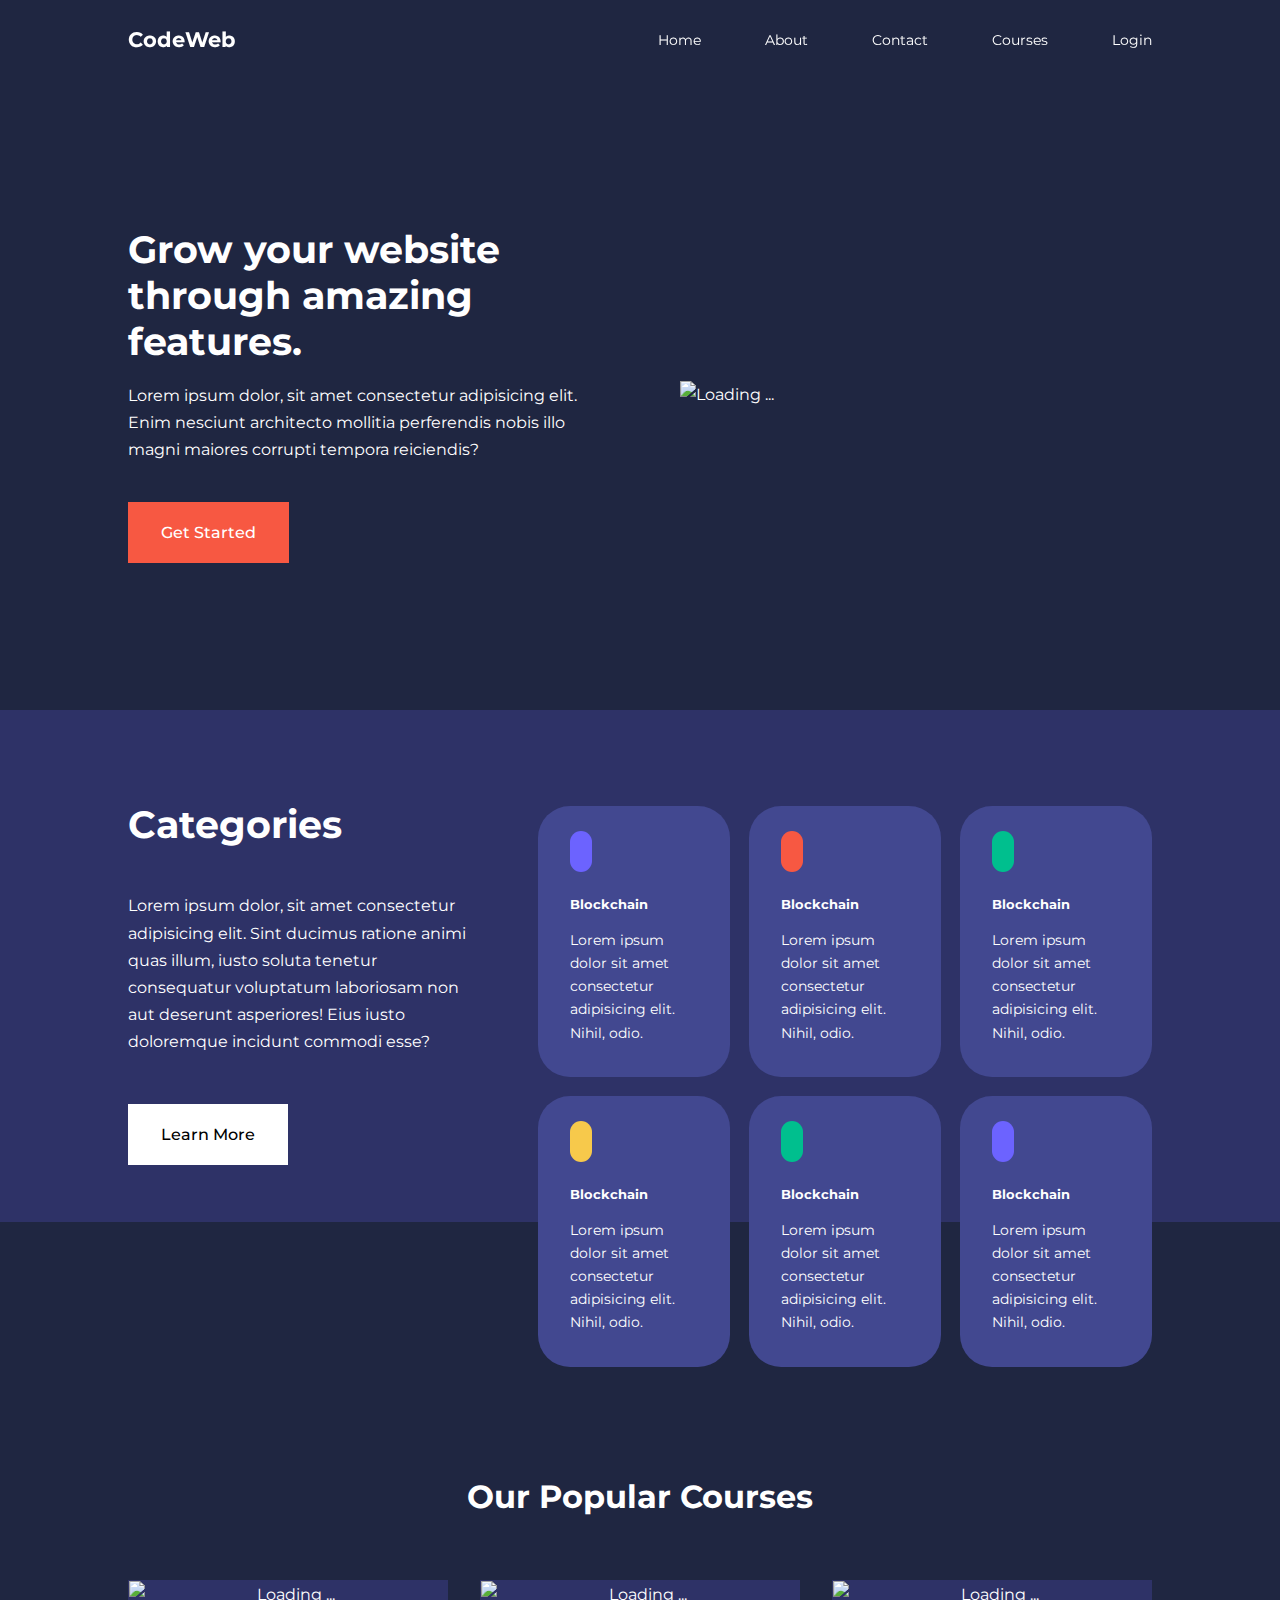
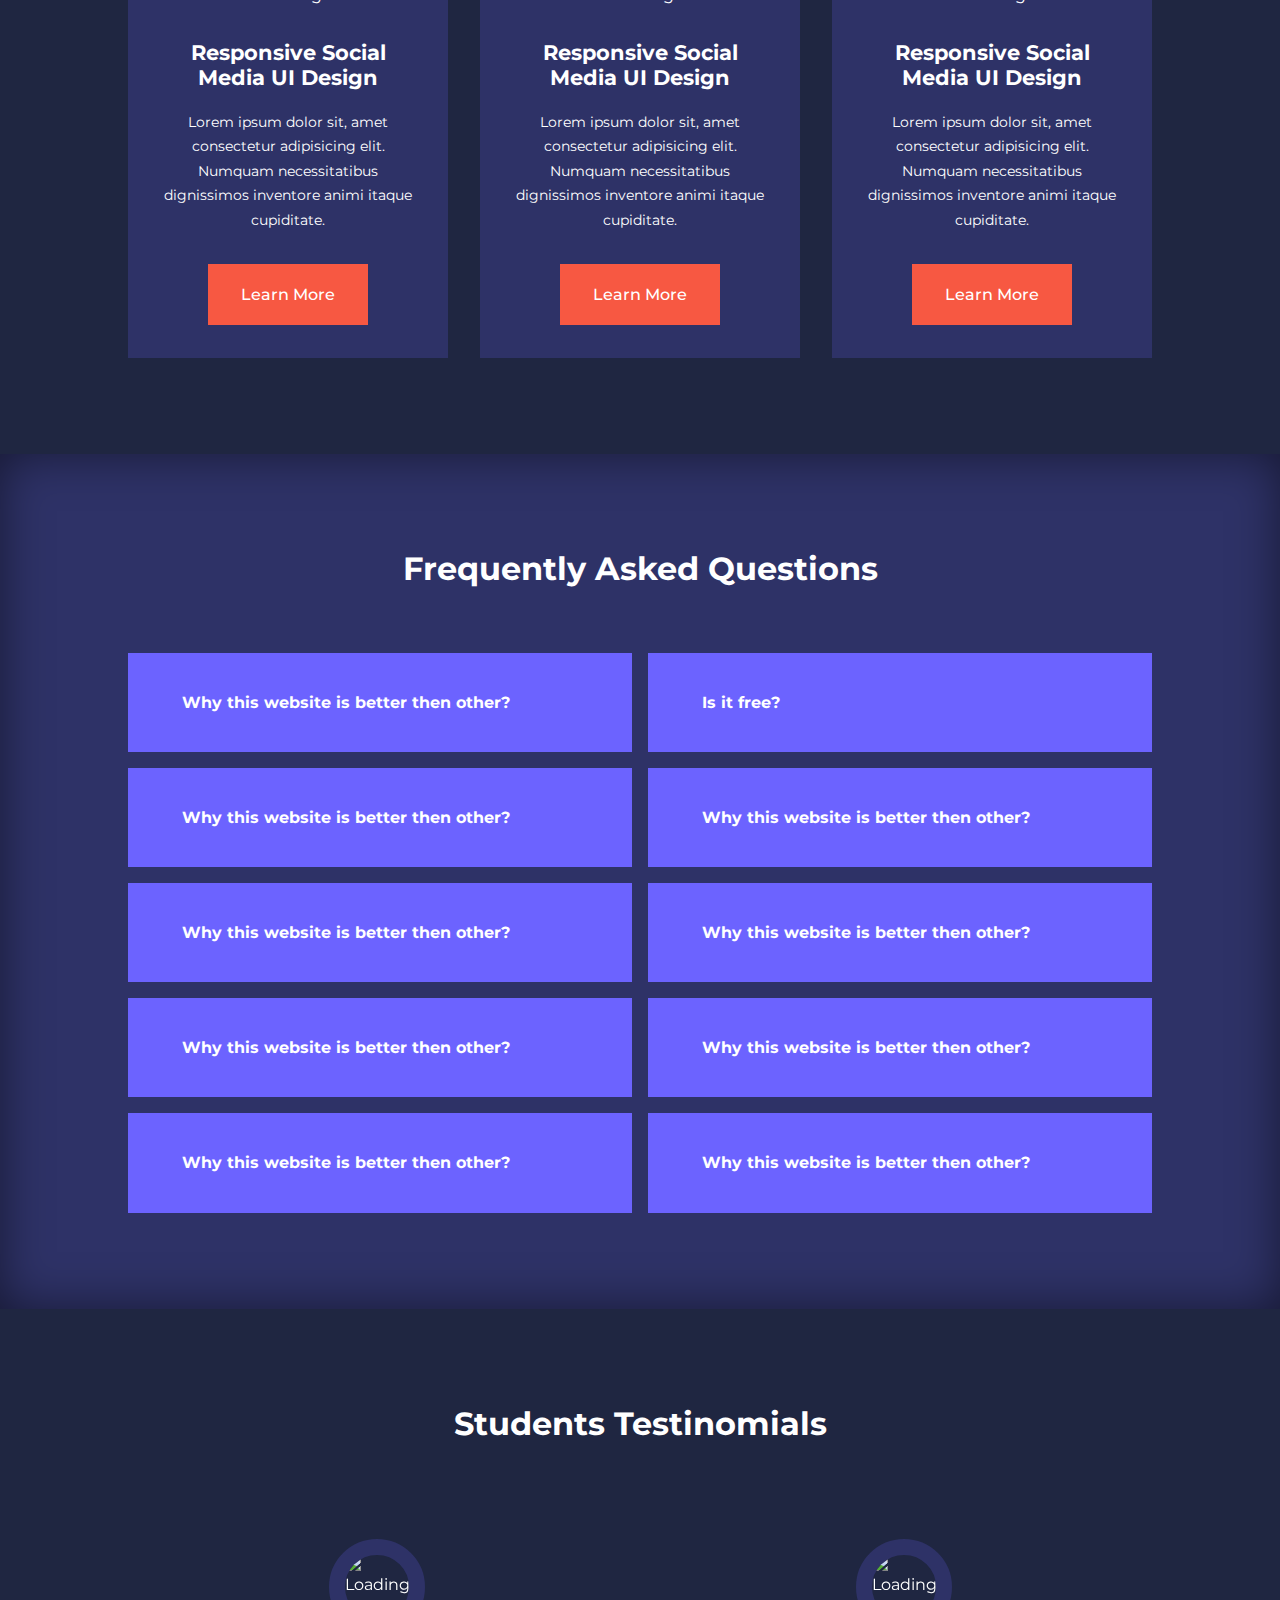
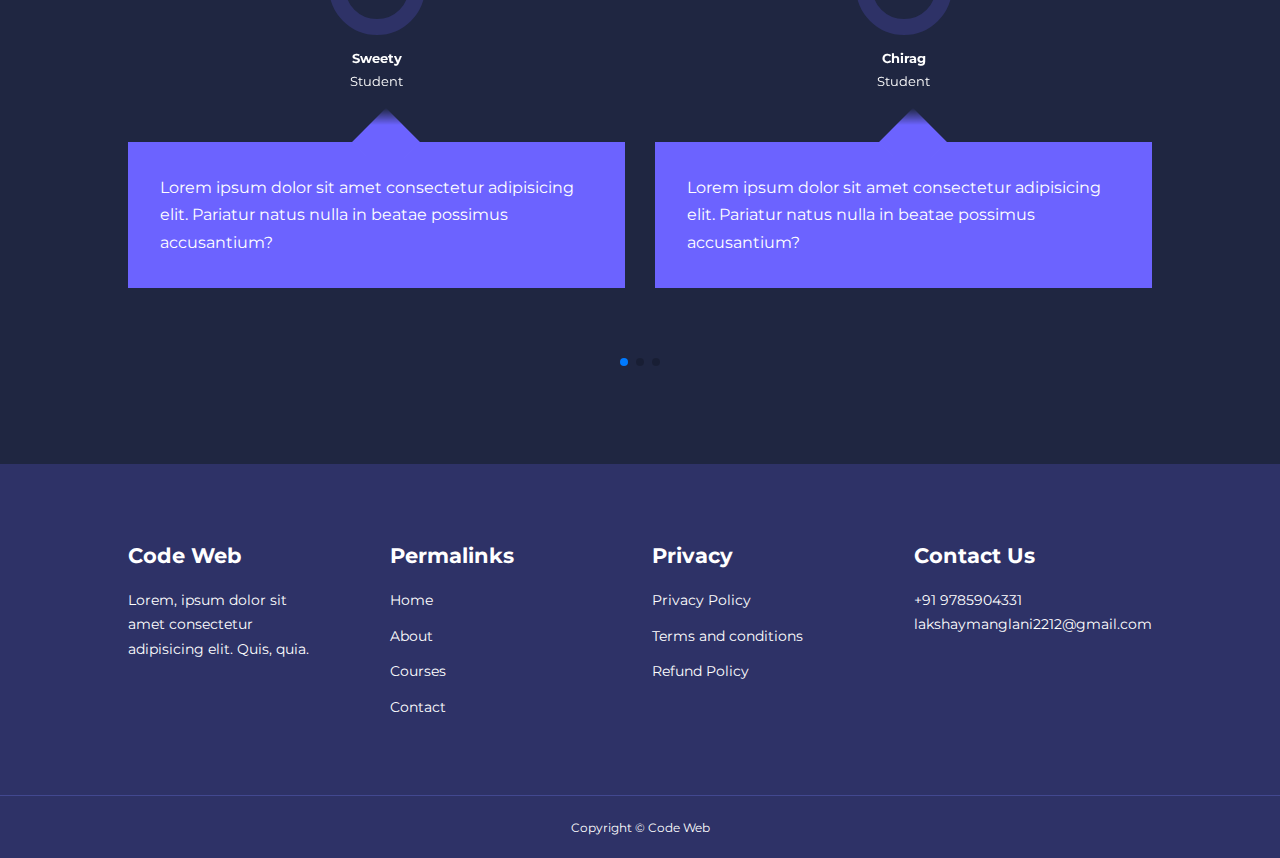
==== index.html @ 4f3c1b8e "Completed Home Page and Updated About Page" ====
<!DOCTYPE html>
<html lang="en">
  <head>
    <meta charset="UTF-8" />
    <meta http-equiv="X-UA-Compatible" content="IE=edge" />
    <meta name="viewport" content="width=device-width, initial-scale=1.0" />

    <!-- Using Google Font -> Roboto -->
    <link rel="preconnect" href="https://fonts.googleapis.com" />
    <link rel="preconnect" href="https://fonts.gstatic.com" crossorigin />
    <link
      href="https://fonts.googleapis.com/css2?family=Montserrat:wght@300;400;500;600;700;800;900&family=Roboto+Slab&display=swap"
      rel="stylesheet"
    />

    <title>
      Code Web : The ultimate way to improve your website through source code.
    </title>

    <link rel="stylesheet" href="style.css" />

    <!-- IconScout CDN -> For using icon as a font -->
    <link
      rel="stylesheet"
      href="https://unicons.iconscout.com/release/v4.0.0/css/line.css"
    />

    <!-- SWIPER JS -->
    <link
      rel="stylesheet"
      href="https://cdn.jsdelivr.net/npm/swiper@8/swiper-bundle.min.css"
    />
  </head>

  <body>
    <nav>
      <div class="container nav_container">
        <!-- Pages -->
        <a href="index.html"><h4>CodeWeb</h4></a>
        <ul class="nav_menu">
          <li><a href="index.html">Home</a></li>
          <li><a href="/html/about.html">About</a></li>
          <li><a href="/html/contact.html">Contact</a></li>
          <li><a href="/html/contact.html">Courses</a></li>
          <li><a href="/html/login.html">Login</a></li>
        </ul>

        <!-- Button -->
        <button id="open-menu-btn"><i class="uil uil-bars"></i></button>
        <button id="close-menu-btn"><i class="uil uil-multiply"></i></button>
      </div>
    </nav>

    <!-- Header -->

    <header>
      <div class="container header_container">
        <!-- Left Container -->
        <div class="header_left">
          <h1>Grow your website through amazing features.</h1>
          <p>
            Lorem ipsum dolor, sit amet consectetur adipisicing elit. Enim
            nesciunt architecto mollitia perferendis nobis illo magni maiores
            corrupti tempora reiciendis?
          </p>
          <a href="/html/courses.html" class="btn btn-primary">Get Started</a>
        </div>

        <!-- Right Container -->
        <div class="header_right">
          <div class="header_right-image">
            <img
              src="/media/images/Index_Page/header_image.png"
              alt="Loading ..."
            />
          </div>
        </div>
      </div>
    </header>

    <!-- End of Header -->

    <section class="categories">
      <div class="container categories_container">
        <div class="categories_left">
          <h1>Categories</h1>
          <p>
            Lorem ipsum dolor, sit amet consectetur adipisicing elit. Sint
            ducimus ratione animi quas illum, iusto soluta tenetur consequatur
            voluptatum laboriosam non aut deserunt asperiores! Eius iusto
            doloremque incidunt commodi esse?
          </p>
          <a href="#" class="btn">Learn More</a>
        </div>

        <div class="categories_right">
          <article class="category">
            <span class="category_icon"
              ><i class="uil uil-bitcoin-circle"></i
            ></span>
            <h5>Blockchain</h5>
            <p>
              Lorem ipsum dolor sit amet consectetur adipisicing elit. Nihil,
              odio.
            </p>
          </article>

          <article class="category">
            <span class="category_icon"
              ><i class="uil uil-bitcoin-circle"></i
            ></span>
            <h5>Blockchain</h5>
            <p>
              Lorem ipsum dolor sit amet consectetur adipisicing elit. Nihil,
              odio.
            </p>
          </article>

          <article class="category">
            <span class="category_icon"
              ><i class="uil uil-bitcoin-circle"></i
            ></span>
            <h5>Blockchain</h5>
            <p>
              Lorem ipsum dolor sit amet consectetur adipisicing elit. Nihil,
              odio.
            </p>
          </article>

          <article class="category">
            <span class="category_icon"
              ><i class="uil uil-bitcoin-circle"></i
            ></span>
            <h5>Blockchain</h5>
            <p>
              Lorem ipsum dolor sit amet consectetur adipisicing elit. Nihil,
              odio.
            </p>
          </article>

          <article class="category">
            <span class="category_icon"
              ><i class="uil uil-bitcoin-circle"></i
            ></span>
            <h5>Blockchain</h5>
            <p>
              Lorem ipsum dolor sit amet consectetur adipisicing elit. Nihil,
              odio.
            </p>
          </article>

          <article class="category">
            <span class="category_icon"
              ><i class="uil uil-bitcoin-circle"></i
            ></span>
            <h5>Blockchain</h5>
            <p>
              Lorem ipsum dolor sit amet consectetur adipisicing elit. Nihil,
              odio.
            </p>
          </article>
        </div>
      </div>
    </section>
    <!-- ============== END OF CATEGORIES ================= -->

    <section class="courses">
      <h2>Our Popular Courses</h2>
      <div class="container courses_container">
        <article class="course">
          <div class="course_image">
            <img
              src="/media/images/Index_Page/courses-1.jpg"
              alt="Loading ..."
            />
          </div>
          <div class="course_info">
            <h4>Responsive Social Media UI Design</h4>
            <p>
              Lorem ipsum dolor sit, amet consectetur adipisicing elit. Numquam
              necessitatibus dignissimos inventore animi itaque cupiditate.
            </p>
            <a href="courses.html" class="btn btn-primary">Learn More</a>
          </div>
        </article>

        <article class="course">
          <div class="course_image">
            <img
              src="/media/images/Index_Page/courses-1.jpg"
              alt="Loading ..."
            />
          </div>
          <div class="course_info">
            <h4>Responsive Social Media UI Design</h4>
            <p>
              Lorem ipsum dolor sit, amet consectetur adipisicing elit. Numquam
              necessitatibus dignissimos inventore animi itaque cupiditate.
            </p>
            <a href="courses.html" class="btn btn-primary">Learn More</a>
          </div>
        </article>

        <article class="course">
          <div class="course_image">
            <img
              src="/media/images/Index_Page/courses-1.jpg"
              alt="Loading ..."
            />
          </div>
          <div class="course_info">
            <h4>Responsive Social Media UI Design</h4>
            <p>
              Lorem ipsum dolor sit, amet consectetur adipisicing elit. Numquam
              necessitatibus dignissimos inventore animi itaque cupiditate.
            </p>
            <a href="courses.html" class="btn btn-primary">Learn More</a>
          </div>
        </article>
      </div>
    </section>

    <!-- ============== END OF COURSES ================= -->

    <section class="faqs">
      <h2>Frequently Asked Questions</h2>
      <div class="container faqs_container">
        <article class="faq">
          <div class="faq_icon">
            <i class="uil uil-plus"></i>
          </div>
          <div class="question_answer">
            <h4>Why this website is better then other?</h4>
            <p>
              Lorem ipsum dolor sit, amet consectetur adipisicing elit.
              Reiciendis porro vel maiores incidunt, expedita esse ullam fugiat
              reprehenderit voluptatum? Qui?
            </p>
          </div>
        </article>

        <article class="faq">
          <div class="faq_icon">
            <i class="uil uil-plus"></i>
          </div>
          <div class="question_answer">
            <h4>Is it free?</h4>
            <p>
              Lorem ipsum dolor sit, amet consectetur adipisicing elit.
              Reiciendis porro vel maiores incidunt, expedita esse ullam fugiat
              reprehenderit voluptatum? Qui?
            </p>
          </div>
        </article>

        <article class="faq">
          <div class="faq_icon">
            <i class="uil uil-plus"></i>
          </div>
          <div class="question_answer">
            <h4>Why this website is better then other?</h4>
            <p>
              Lorem ipsum dolor sit, amet consectetur adipisicing elit.
              Reiciendis porro vel maiores incidunt, expedita esse ullam fugiat
              reprehenderit voluptatum? Qui?
            </p>
          </div>
        </article>

        <article class="faq">
          <div class="faq_icon">
            <i class="uil uil-plus"></i>
          </div>
          <div class="question_answer">
            <h4>Why this website is better then other?</h4>
            <p>
              Lorem ipsum dolor sit, amet consectetur adipisicing elit.
              Reiciendis porro vel maiores incidunt, expedita esse ullam fugiat
              reprehenderit voluptatum? Qui?
            </p>
          </div>
        </article>

        <article class="faq">
          <div class="faq_icon">
            <i class="uil uil-plus"></i>
          </div>
          <div class="question_answer">
            <h4>Why this website is better then other?</h4>
            <p>
              Lorem ipsum dolor sit, amet consectetur adipisicing elit.
              Reiciendis porro vel maiores incidunt, expedita esse ullam fugiat
              reprehenderit voluptatum? Qui?
            </p>
          </div>
        </article>

        <article class="faq">
          <div class="faq_icon">
            <i class="uil uil-plus"></i>
          </div>
          <div class="question_answer">
            <h4>Why this website is better then other?</h4>
            <p>
              Lorem ipsum dolor sit, amet consectetur adipisicing elit.
              Reiciendis porro vel maiores incidunt, expedita esse ullam fugiat
              reprehenderit voluptatum? Qui?
            </p>
          </div>
        </article>

        <article class="faq">
          <div class="faq_icon">
            <i class="uil uil-plus"></i>
          </div>
          <div class="question_answer">
            <h4>Why this website is better then other?</h4>
            <p>
              Lorem ipsum dolor sit, amet consectetur adipisicing elit.
              Reiciendis porro vel maiores incidunt, expedita esse ullam fugiat
              reprehenderit voluptatum? Qui?
            </p>
          </div>
        </article>

        <article class="faq">
          <div class="faq_icon">
            <i class="uil uil-plus"></i>
          </div>
          <div class="question_answer">
            <h4>Why this website is better then other?</h4>
            <p>
              Lorem ipsum dolor sit, amet consectetur adipisicing elit.
              Reiciendis porro vel maiores incidunt, expedita esse ullam fugiat
              reprehenderit voluptatum? Qui?
            </p>
          </div>
        </article>

        <article class="faq">
          <div class="faq_icon">
            <i class="uil uil-plus"></i>
          </div>
          <div class="question_answer">
            <h4>Why this website is better then other?</h4>
            <p>
              Lorem ipsum dolor sit, amet consectetur adipisicing elit.
              Reiciendis porro vel maiores incidunt, expedita esse ullam fugiat
              reprehenderit voluptatum? Qui?
            </p>
          </div>
        </article>

        <article class="faq">
          <div class="faq_icon">
            <i class="uil uil-plus"></i>
          </div>
          <div class="question_answer">
            <h4>Why this website is better then other?</h4>
            <p>
              Lorem ipsum dolor sit, amet consectetur adipisicing elit.
              Reiciendis porro vel maiores incidunt, expedita esse ullam fugiat
              reprehenderit voluptatum? Qui?
            </p>
          </div>
        </article>
      </div>
    </section>

    <!-- END OF FAQ -->

    <section class="container testimonial_container mySwiper">
      <h2>Students Testinomials</h2>
      <div class="swiper-wrapper">
        <article class="testimonial swiper-slide">
          <div class="avatar">
            <img
              src="/media/images/Index_Page/avatar-001.jpg"
              alt="Loading ..."
            />
          </div>
          <div class="testimonial_info">
            <h5>Sweety</h5>
            <small>Student</small>
          </div>
          <div class="testimonial_body">
            <p>
              Lorem ipsum dolor sit amet consectetur adipisicing elit. Pariatur
              natus nulla in beatae possimus accusantium?
            </p>
          </div>
        </article>

        <article class="testimonial swiper-slide">
          <div class="avatar">
            <img
              src="/media/images/Index_Page/avatar-002.jpg"
              alt="Loading ..."
            />
          </div>
          <div class="testimonial_info">
            <h5>Chirag</h5>
            <small>Student</small>
          </div>
          <div class="testimonial_body">
            <p>
              Lorem ipsum dolor sit amet consectetur adipisicing elit. Pariatur
              natus nulla in beatae possimus accusantium?
            </p>
          </div>
        </article>

        <article class="testimonial swiper-slide">
          <div class="avatar">
            <img
              src="/media/images/Index_Page/avatar-001.jpg"
              alt="Loading ..."
            />
          </div>
          <div class="testimonial_info">
            <h5>Sweety</h5>
            <small>Student</small>
          </div>
          <div class="testimonial_body">
            <p>
              Lorem ipsum dolor sit amet consectetur adipisicing elit. Pariatur
              natus nulla in beatae possimus accusantium?
            </p>
          </div>
        </article>

        <article class="testimonial swiper-slide">
          <div class="avatar">
            <img
              src="/media/images/Index_Page/avatar-002.jpg"
              alt="Loading ..."
            />
          </div>
          <div class="testimonial_info">
            <h5>Chirag</h5>
            <small>Student</small>
          </div>
          <div class="testimonial_body">
            <p>
              Lorem ipsum dolor sit amet consectetur adipisicing elit. Pariatur
              natus nulla in beatae possimus accusantium?
            </p>
          </div>
        </article>
      </div>
      <div class="swiper-pagination"></div>
    </section>

    <!-- ========================== End of Testimonials ========================= -->

    <footer class="footer">
      <div class="container footer_container">
        <div class="footer_1">
          <a href="index.html" class="footer_logo"><h4>Code Web</h4></a>
          <p>
            Lorem, ipsum dolor sit amet consectetur adipisicing elit. Quis,
            quia.
          </p>
        </div>

        <div class="footer_2">
          <h4>Permalinks</h4>
          <ul class="permalinks">
            <li><a href="index.html">Home</a></li>
            <li><a href="/html/about.html">About</a></li>
            <li><a href="/html/courses.html">Courses</a></li>
            <li><a href="/html/contact.html">Contact</a></li>
          </ul>
        </div>

        <div class="footer_3">
          <h4>Privacy</h4>
          <ul class="privacy">
            <li><a href="#">Privacy Policy</a></li>
            <li><a href="#">Terms and conditions </a></li>
            <li><a href="#">Refund Policy</a></li>
          </ul>
        </div>

        <div class="footer_4">
          <h4>Contact Us</h4>
          <div>
            <p>+91 9785904331</p>
            <p>lakshaymanglani2212@gmail.com</p>
          </div>
          <ul class="footer_socials">
            <li>
              <a href="#"><i class="uil uil-facebook-f"></i></a>
            </li>
            <li>
              <a href="#"><i class="uil uil-instagram-alt"></i></a>
            </li>
            <li>
              <a href="#"><i class="uil uil-twitter"></i></a>
            </li>
            <li>
              <a href="#"><i class="uil uil-linkedin-alt"></i></a>
            </li>
          </ul>
        </div>
      </div>

      <div class="footer_copyright">
        <small>Copyright &copy; Code Web</small>
      </div>
    </footer>

    <script src="https://cdn.jsdelivr.net/npm/swiper@8/swiper-bundle.min.js"></script>
    <script src="main.js"></script>

    <!-- Script for Testimonial swipe -->
    <script>
      var swiper = new Swiper(".mySwiper", {
        slidesPerView: 1,
        spaceBetween: 30,
        pagination: {
          el: ".swiper-pagination",
          clickable: true,
        },
        breakpoints: {
          600: {
            slidesPerView: 2,
          },
        },
      });
    </script>
  </body>
</html>
---- style.css ----
* {
  padding: 0;
  margin: 0;
  border: 0;
  outline: 0;
  text-decoration: none;
  list-style: none;
  box-sizing: border-box;
}

:root {
  --color-primary: #6c63ff;
  --color-success: #00bf8e;
  --color-warning: #f7c94b;
  --color-danger: #f75842;
  --color-danger-variant: rgba(247, 88, 66, 0.4);
  --color-white: #fff;
  --color-light: rgba(255, 255, 255, .7);
  --color-black: #000;
  --color-bg: #1f2641;
  --color-bg1: #2e3267;
  --color-bg2: #424890;
  --color-red: red;

  --contanier-width-lg: 80%;
  --container-width-md: 90%;
  --container-width-sm: 94%;

  --transition: all 400ms ease;
}

body {
  font-family: 'Montserrat', sans-serif;
  line-height: 1.7;
  color: var(--color-white);
  background: var(--color-bg);
}

.container {
  width: var(--contanier-width-lg);
  margin: 0 auto;
}

section {
  padding: 6rem 0;
}

section h2 {
  text-align: center;
  margin-bottom: 4rem;
}

h1,
h2,
h3,
h4,
h5 {
  line-height: 1.2;
}

h1 {
  font-size: 2.4rem;
}

h2 {
  font-size: 2rem;
}

h3 {
  font-size: 1.6rem;
}

h4 {
  font-size: 1.3rem;
}

a {
  color: var(--color-white);
}

img {
  width: 100%;
  display: block;
  object-fit: cover;
}

.btn {
  display: inline-block;
  background: var(--color-white);
  color: var(--color-black);
  padding: 1rem 2rem;
  border: 1px solid transparent;
  font-weight: 500;
  transition: var(--transition);
}

.btn:hover {
  background: transparent;
  color: var(--color-white);
  border-color: var(--color-white);
}

.btn-primary {
  background: var(--color-danger);
  color: var(--color-white);
}

/* ================= NavBar ================ */

nav {
  background: transparent;
  width: 100vw;
  height: 5rem;
  position: fixed;
  top: 0;
  z-index: 11;
}

.nav_container {
  height: 100%;
  display: flex;
  justify-content: space-between;
  align-items: center;
}

nav button {
  display: none;
}

.nav_menu {
  display: flex;
  align-items: center;
  gap: 4rem;
}

.nav_menu a {
  font-size: 0.9rem;
  /* Transition Time is 400ms */
  transition: var(--transition);
}

.nav_menu a:hover {
  color: var(--color-bg2);
}

/* ================== NavBar ============= */

header {
  position: relative;
  top: 5rem;
  overflow: hidden;
  height: 70vh;
  margin-bottom: 5rem;
}

/* change navbar styles on scroll using javascript */
.window-scroll {
  background: var(--color-primary);
  box-shadow: 0 1rem 2rem rgba(0, 0, 0, 0.3);
}

.header_container {
  display: grid;
  grid-template-columns: 1fr 1fr;
  align-items: center;
  gap: 5rem;
  height: 100%;
}

.header_left p {
  margin: 1rem 0 2.4rem;
}


/* ====================== Categories ================== */

.categories {
  background: var(--color-bg1);
  height: 32rem;
}

.categories h1 {
  line-height: 1;
  margin-bottom: 3rem;
}

.categories_container {
  display: grid;
  grid-template-columns: 40% 60%;
}

.categories_left {
  margin-right: 4rem;
}

.categories_left p {
  margin: 1rem 0 3rem;
}

.categories_right {
  display: grid;
  grid-template-columns: repeat(3, 1fr);
  gap: 1.2rem;
}

.category {
  background: var(--color-bg2);
  padding: 2rem;
  border-radius: 2rem;
  transition: var(--transition);
}

.category:hover {
  box-shadow: 0 3rem 3rem rgba(0, 0, 0, 0.5);
  z-index: 1;
}

/* Changing Background for every class (.category_icon) child of class (.category) */
.category:nth-child(2) .category_icon {
  background: var(--color-danger);
}

.category:nth-child(3) .category_icon {
  background: var(--color-success);
}

.category:nth-child(4) .category_icon {
  background: var(--color-warning);
}

.category:nth-child(5) .category_icon {
  background: var(--color-success);
}

/* Changing Background Ended */


.category_icon {
  background: var(--color-primary);
  padding: 0.7rem;
  border-radius: 0.9rem;
}

.category h5 {
  margin: 2rem 0 1rem;
}

.category p {
  font-size: 0.85rem;
}

/* ================  POPULAR COURSES ==============*/

.courses {
  margin-top: 10rem;
}

.courses_container {
  display: grid;
  grid-template-columns: repeat(3, 1fr);
  gap: 2rem;
}

.course {
  background: var(--color-bg1);
  text-align: center;
  border: 1px solid transparent;
  transition: var(--transition);
}

.course:hover {
  background: transparent;
  border-color: var(--color-primary);
}

.course_info {
  padding: 2rem;
}

.course_info p {
  margin: 1.2rem 0 2rem;
  font-size: 0.9rem;
}

/* ====================== FAQ ====================   */

.faqs {
  background: var(--color-bg1);
  box-shadow: inset 0 0 3rem rgba(0, 0, 0, 0.5);
}

.faqs_container {
  display: grid;
  grid-template-columns: 1fr 1fr;
  gap: 1rem;
}

.faq {
  padding: 2rem;
  display: flex;
  align-items: center;
  gap: 1.4rem;
  height: fit-content;
  background-color: var(--color-primary);
  cursor: pointer;
}

.faq h4 {
  font-size: 1rem;
  line-height: 2.2;
}

.faq_icon {
  align-self: flex-start;
  font-size: 1.2rem;
}

.faq p {
  margin-top: 0.8rem;
  display: none;
}


/* Use this class (open) if want to open an para by default*/
.faq.open p {
  display: block;
}

/* ================ TESTIMONIALS ============== */

.testimonial_container {
  overflow-x: hidden;
  position: relative;
  margin-bottom: 5rem;
}

.testimonial {
  padding-top: 2rem;
}

.avatar {
  width: 6rem;
  height: 6rem;
  border-radius: 50%;
  overflow: hidden;
  margin: 0 auto 1rem;
  border: 1rem solid var(--color-bg1);
}

.testimonial_info {
  text-align: center;
}

.testimonial_body {
  background: var(--color-primary);
  padding: 2rem;
  margin-top: 3rem;
  position: relative;
}

.testimonial_body::before {
  content: "";
  display: block;
  background: linear-gradient(135deg, transparent, var(--color-primary), var(--color-primary), var(--color-primary), var(--color-primary));
  width: 3rem;
  height: 3rem;
  position: absolute;
  left: 47%;
  top: -1.5rem;
  transform: rotate(45deg);
}


/* =================== Footer ======================== */

footer {
  background: var(--color-bg1);
  padding-top: 5rem;
  font-size: 0.9rem;
}

.footer_container {
  display: grid;
  grid-template-columns: repeat(4, 1fr);
  gap: 5rem;
}

.footer_container>div h4 {
  margin-bottom: 1.2rem;
}

.footer_1 p {
  margin: 0 0 2rem;

}

footer ul li {
  margin-bottom: 0.7rem;
}

footer ul li a:hover {
  text-decoration: underline;
}

.footer_socials {
  display: flex;
  gap: 1rem;
  font-size: 1.2rem;
  margin-top: 2rem;
}

.footer_copyright {
  text-align: center;
  margin-top: 4rem;
  padding: 1.2rem 0;
  border-top: 1px solid var(--color-bg2);
}

/* ================= MEDIA QUERIES (TABLETS) ================= */

@media screen and (max-width: 1024px) {
  .container {
    width: var(--container-width-md);
  }

  h1 {
    font-size: 2.2rem;
  }

  h2 {
    font-size: 1.7rem;
  }

  h3 {
    font-size: 1.4rem;
  }

  h4 {
    font-size: 1.2rem;
  }

  /* ====================== NAVBAR ========================== */

  nav button {
    display: inline-block;
    background: transparent;
    font-size: 1.8rem;
    color: var(--color-white);
    cursor: pointer;
  }

  nav button#close-menu-btn {
    display: none;
  }

  .nav_menu {
    position: fixed;
    top: 5rem;
    right: 5%;
    height: fit-content;
    width: 18rem;
    flex-direction: column;
    gap: 0;
    display: none;
  }

  .nav_menu li {
    width: 100%;
    height: 5.8rem;
    animation: animateNavItems 400ms linear forwards;
    transform-origin: top right;
    opacity: 0;
  }

  .nav_menu li:nth-child(2) {
    animation-delay: 100ms;
  }

  .nav_menu li:nth-child(3) {
    animation-delay: 200ms;
  }

  .nav_menu li:nth-child(4) {
    animation-delay: 300ms;
  }

  .nav_menu li:nth-child(5) {
    animation-delay: 400ms;
  }

  @keyframes animateNavItems {
    0% {
      transform: rotateZ(-90deg) rotateX(90deg) scale(0.1);
    }

    100% {
      transform: rotateZ(0) rotateX(0) scale(1);
      opacity: 1;
    }
  }

  .nav_menu li a {
    background: var(--color-primary);
    box-shadow: -4rem 6rem 10rem rgba(0, 0, 0, 0.6);
    height: 100%;
    display: grid;
    place-items: center;
  }

  .nav_menu li a:hover {
    background: var(--color-bg2);
    color: var(--color-white);
  }

  /* ============ HEADER ============== */
  header {
    height: 52vh;
    margin-bottom: 4rem;
  }

  .header_container {
    gap: 0;
    padding-bottom: 3rem;
  }

  /* =============== CATEGORIES =============== */
  .categories {
    height: auto;
  }

  .categories_container {
    grid-template-columns: 1fr;
    gap: 3rem;
  }

  .categories_left {
    margin-right: 0;
  }

  /* ==================== POPULAR COURSES =================== */
  .courses {
    margin-top: 0;
  }

  .courses_container {
    grid-template-columns: 1fr 1fr;
  }

  /* ========================== FAQ ======================== */
  .faqs_container {
    grid-template-columns: 1fr;
  }

  .faq {
    padding: 1.5rem;
  }

  /* ================ FOOTER ========================= */

  .footer_container {
    grid-template-columns: 1fr 1fr;
  }

}



/* ======================= MEDIA QUERIES (PHONES) ===================== */

@media screen and (max-width:600px) {
  .container {
    width: var(--container-width-sm);
  }

  /* ======================= NAVBAR ================= */

  .nav_menu {
    right: 3%;
  }

  /* =================== HEADER ================ */

  header {
    height: 100vh;
  }

  .header_container {
    grid-template-columns: 1fr;
    text-align: center;
    margin-top: 0;
  }

  .header_left p {
    margin-bottom: 1.3rem;
  }

  /* =============== CATEGORIES =============== */
  .categories_right {
    grid-template-columns: 1fr 1fr;
    gap: 0.7rem;
  }

  .category {
    padding: 1rem;
    border-radius: 1rem;
  }

  .category_icon {
    margin-top: 4px;
    display: inline-block;
  }

  /* ==================== POPULAR COURSES ============= */
  .courses_container {
    grid-template-columns: 1fr;
  }

  /* =============== TESTIMONIAL ================== */
  .testimonial_body {
    padding: 1.2rem;
  }

  /* ==================== FOOTER ================= */
  .footer_container {
    grid-template-columns: 1fr;
    text-align: center;
    gap: 2rem;
  }

  .footer_1 p {
    margin: 1rem auto;
  }

  .footer_socials {
    justify-content: center;
  }
}
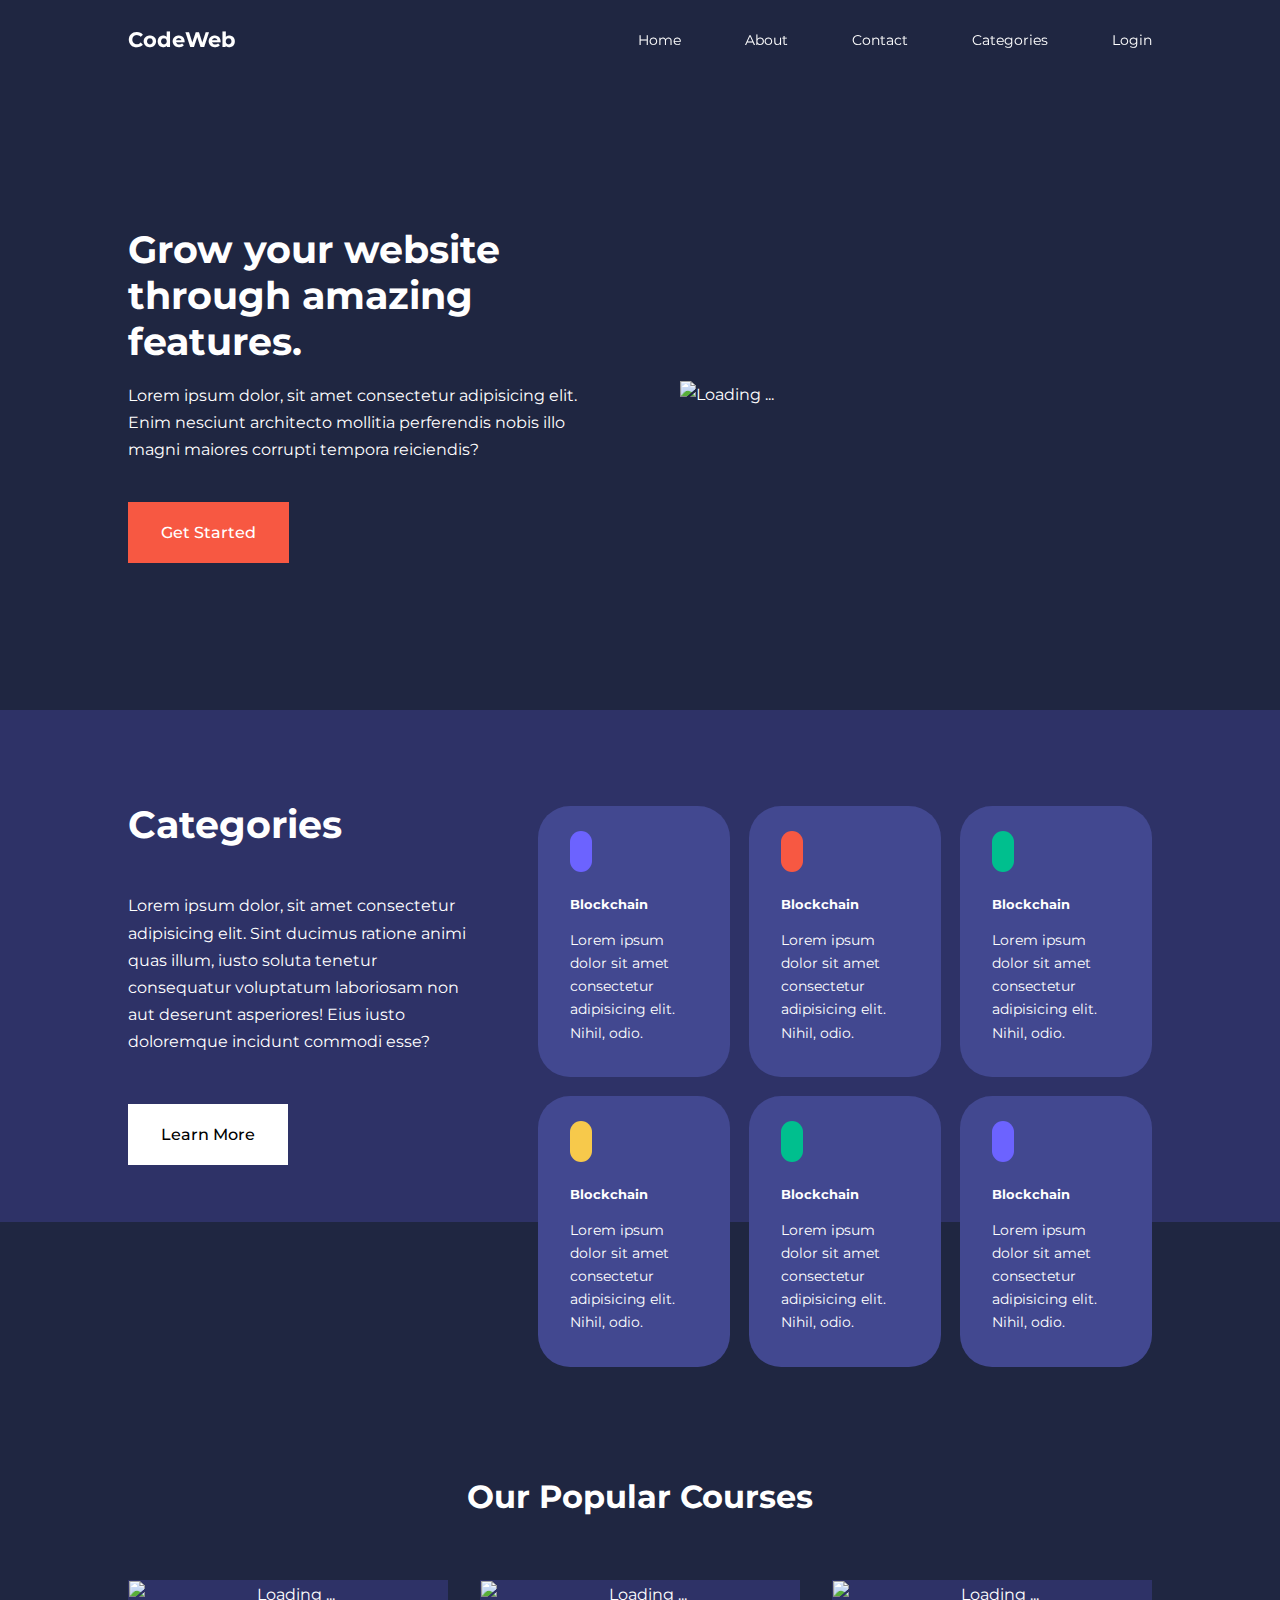
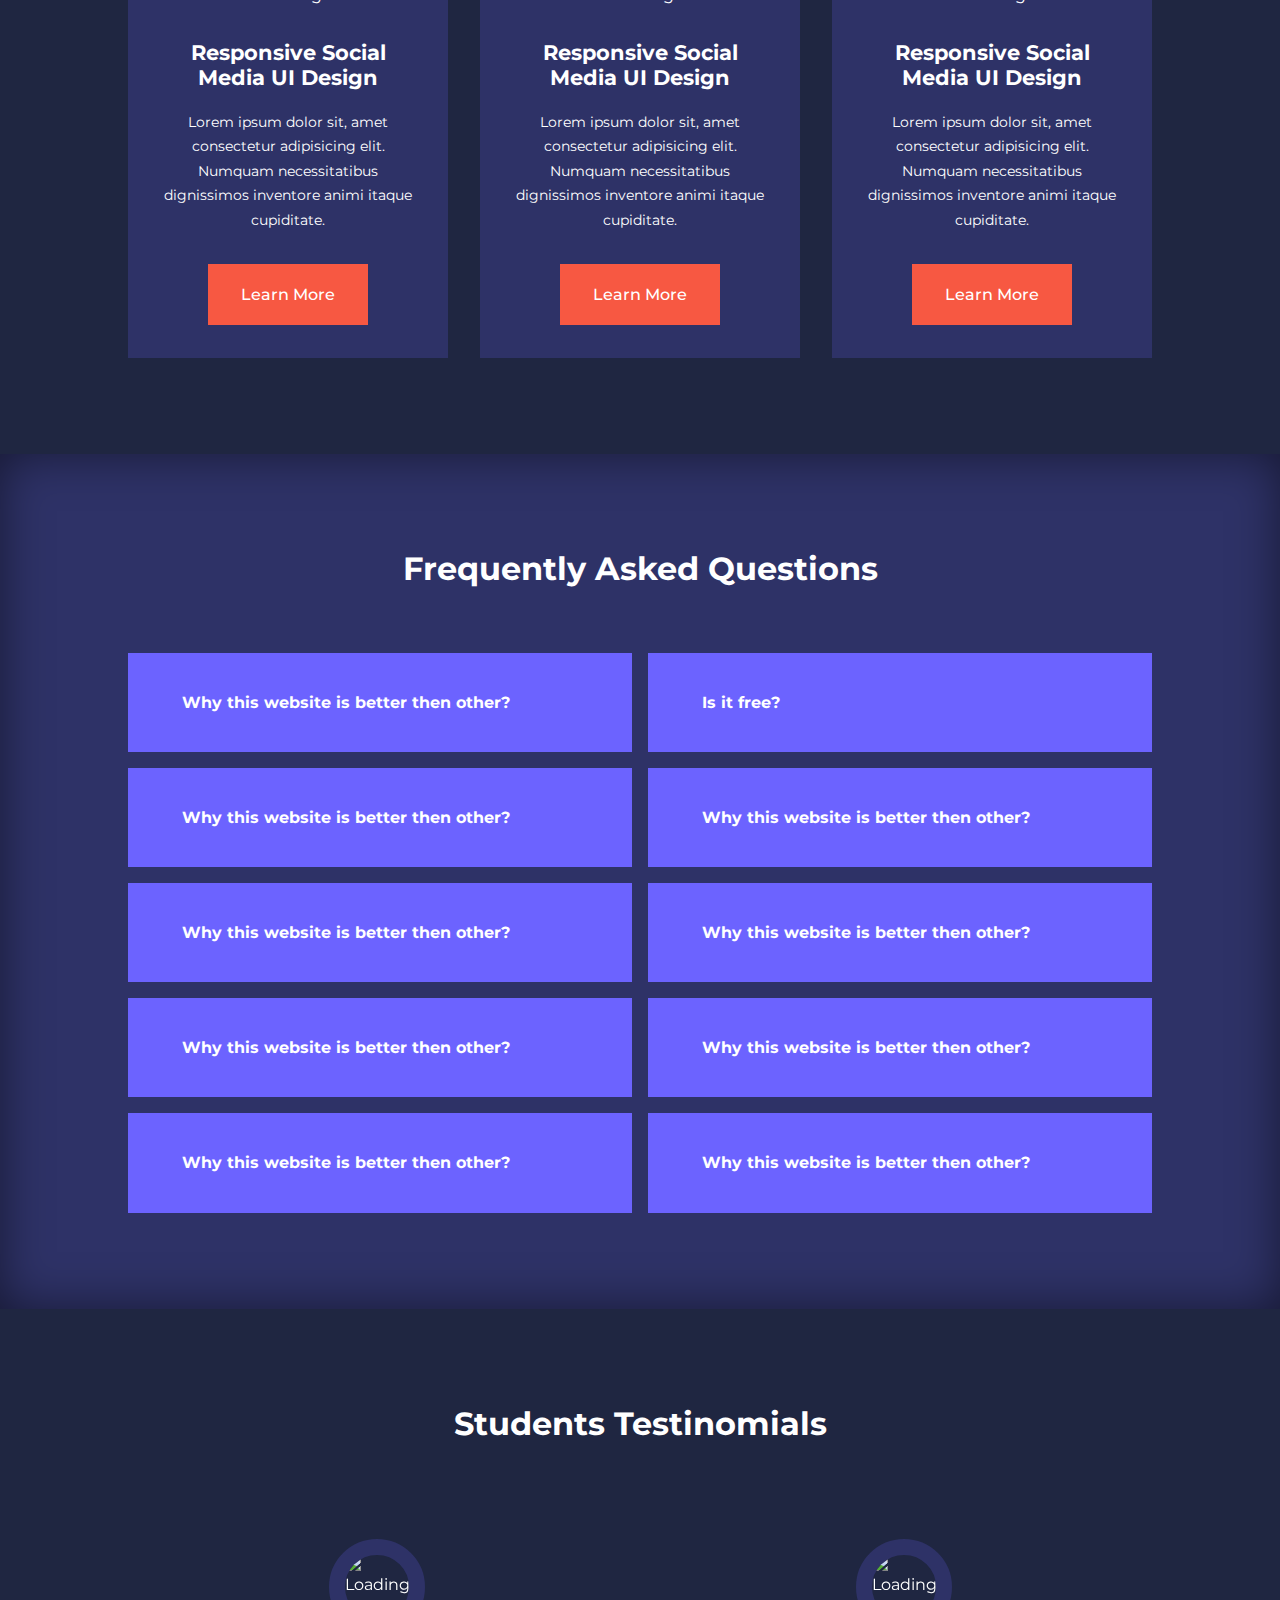
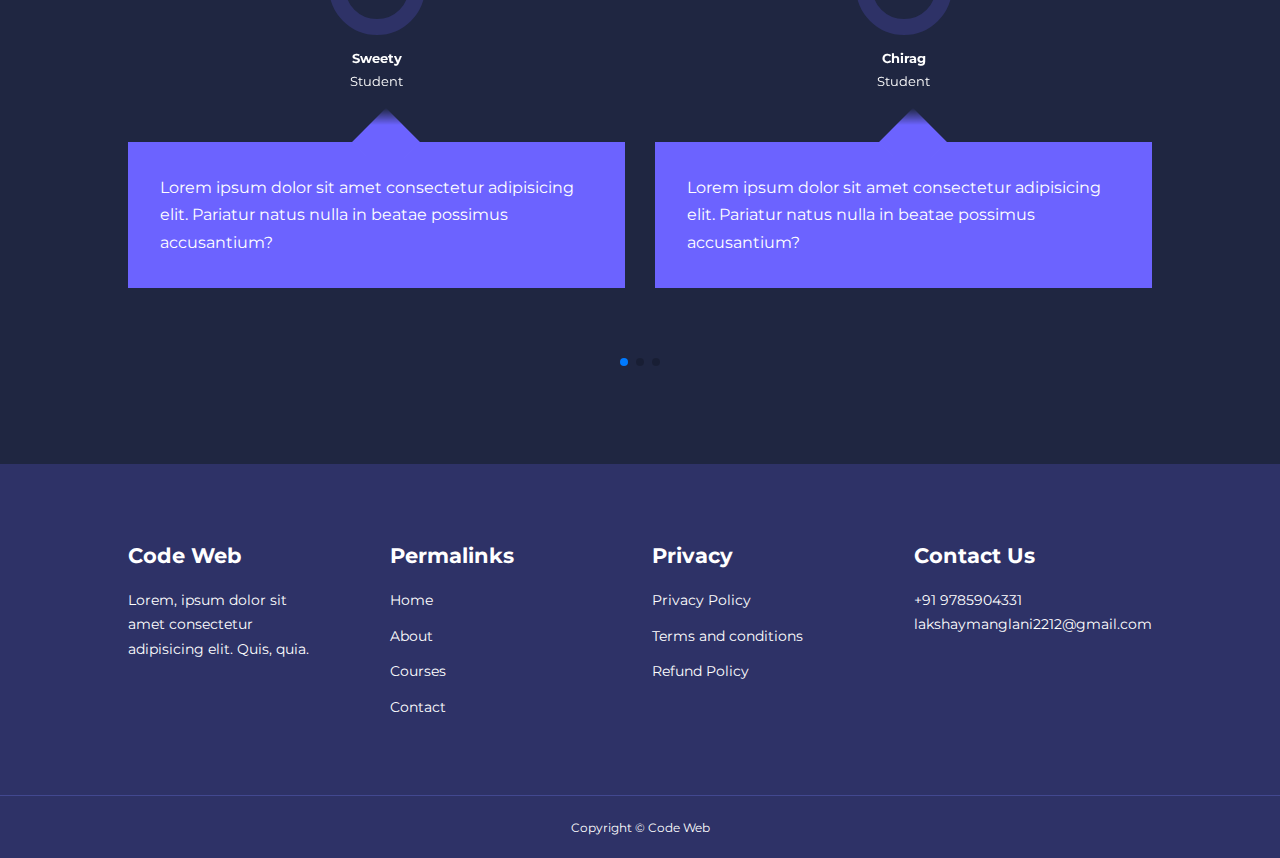
==== commit 6054f42a: "Categories Page Done" ====
--- a/index.html
+++ b/index.html
@@ -41,7 +41,7 @@
           <li><a href="index.html">Home</a></li>
           <li><a href="/html/about.html">About</a></li>
           <li><a href="/html/contact.html">Contact</a></li>
-          <li><a href="/html/contact.html">Courses</a></li>
+          <li><a href="/html/categories.html">Categories</a></li>
           <li><a href="/html/login.html">Login</a></li>
         </ul>
 
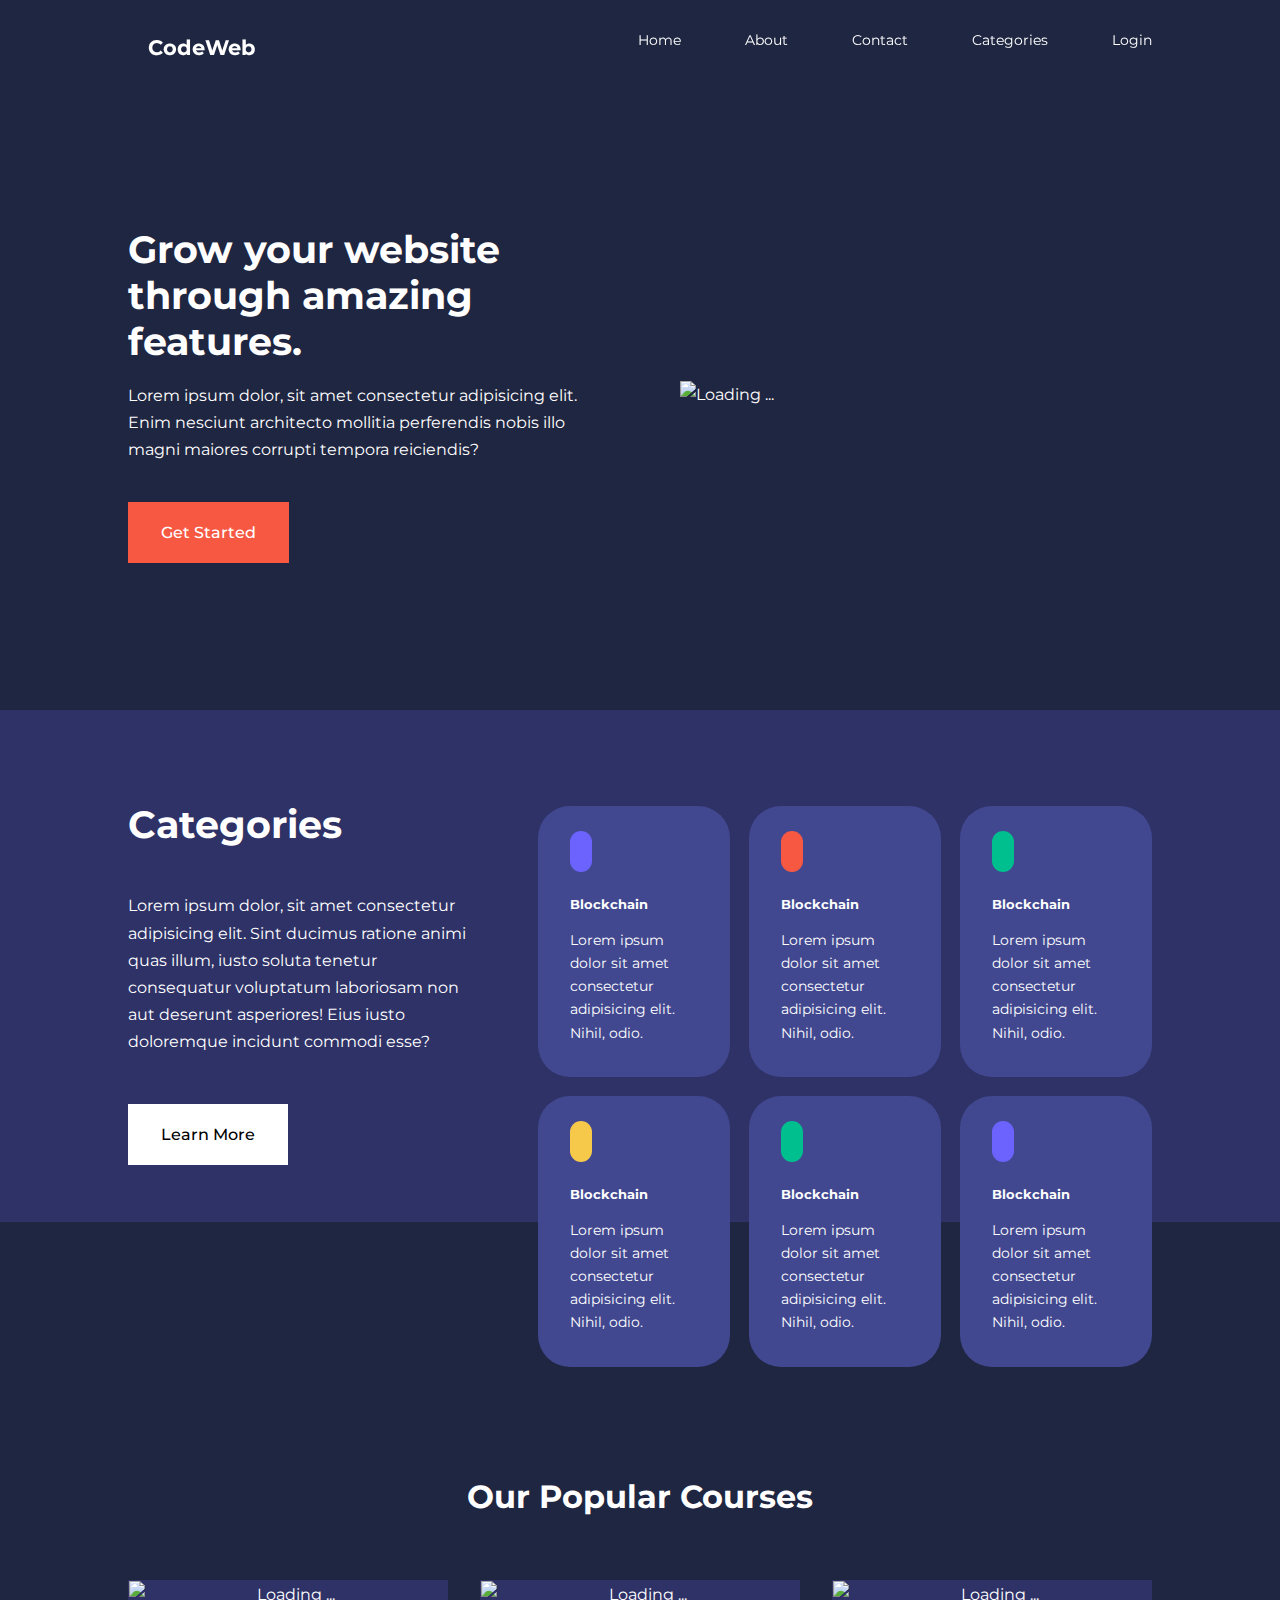
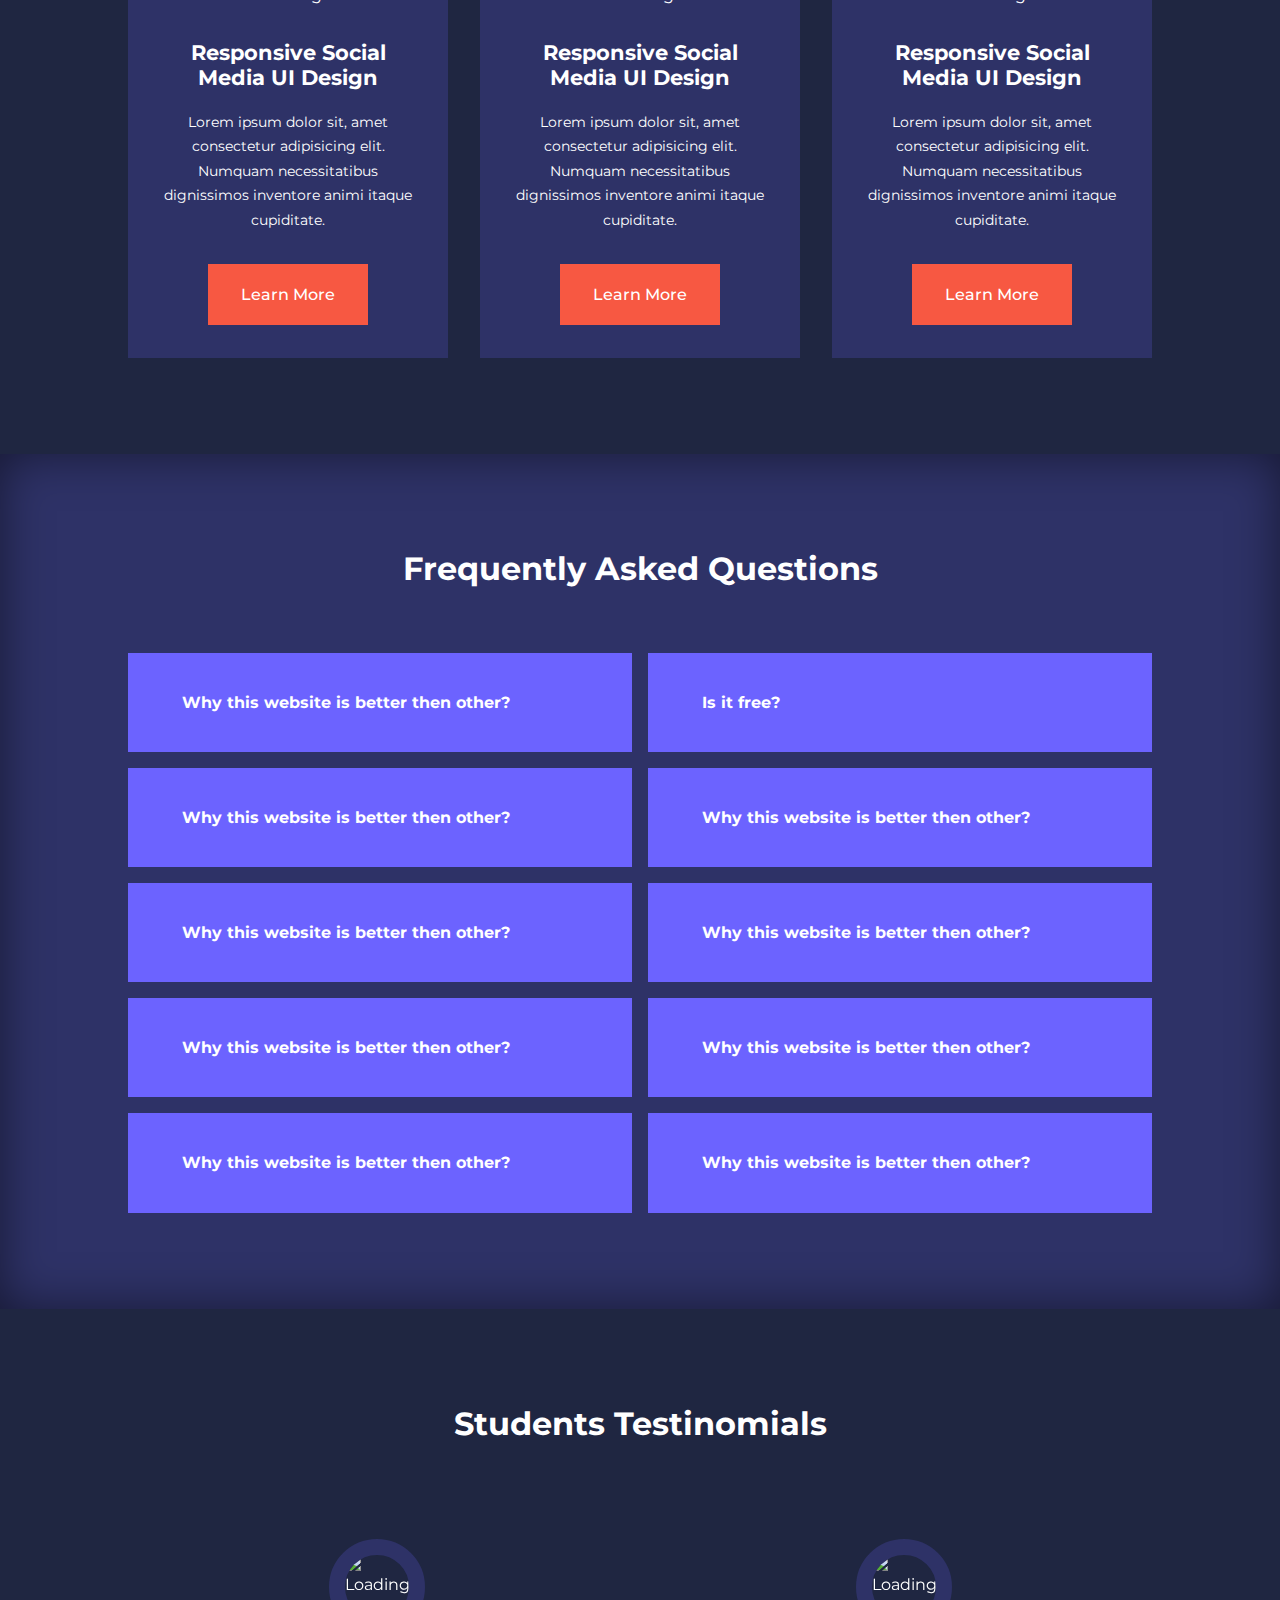
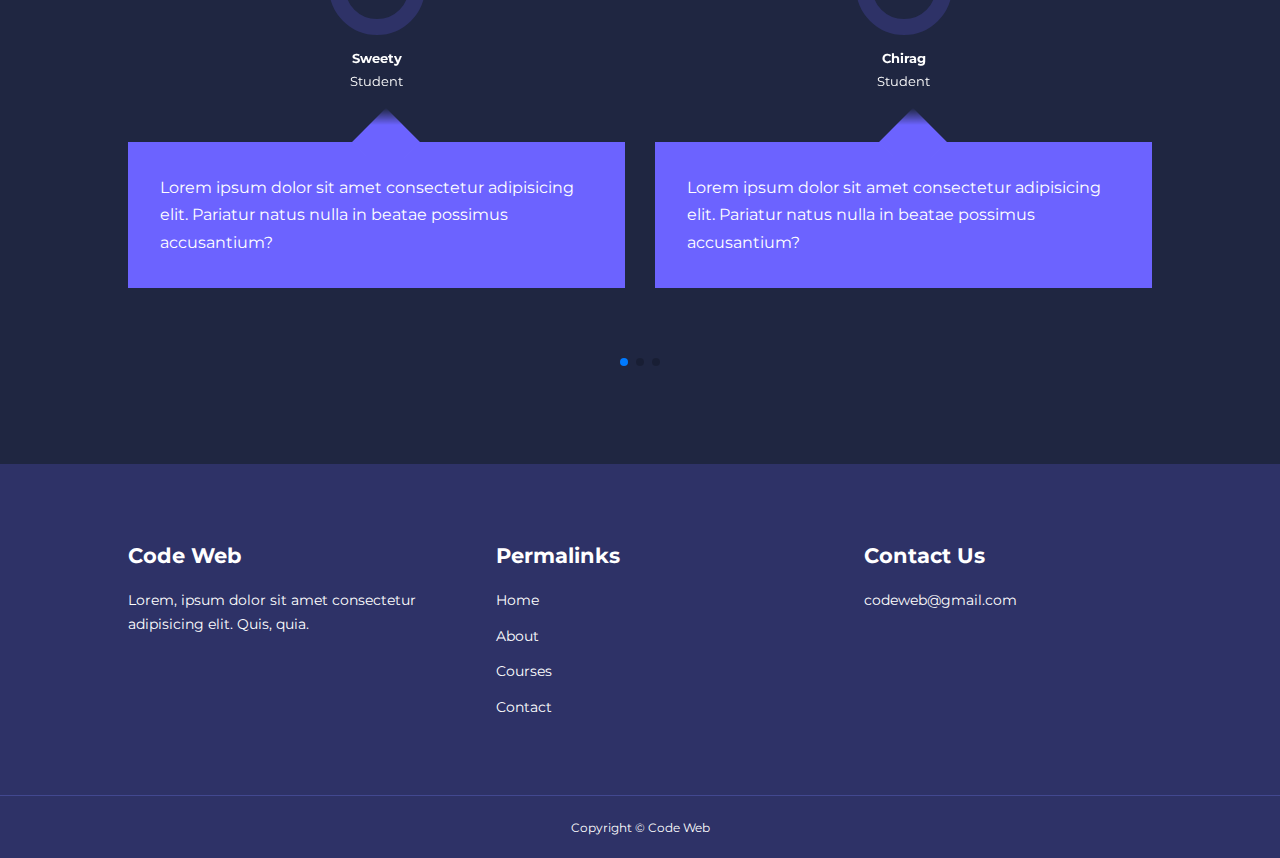
==== commit 1a195967: "Updated Category Page" ====
--- a/index.html
+++ b/index.html
@@ -1,533 +1,473 @@
 <!DOCTYPE html>
 <html lang="en">
-  <head>
-    <meta charset="UTF-8" />
-    <meta http-equiv="X-UA-Compatible" content="IE=edge" />
-    <meta name="viewport" content="width=device-width, initial-scale=1.0" />
-
-    <!-- Using Google Font -> Roboto -->
-    <link rel="preconnect" href="https://fonts.googleapis.com" />
-    <link rel="preconnect" href="https://fonts.gstatic.com" crossorigin />
-    <link
-      href="https://fonts.googleapis.com/css2?family=Montserrat:wght@300;400;500;600;700;800;900&family=Roboto+Slab&display=swap"
-      rel="stylesheet"
-    />
-
-    <title>
-      Code Web : The ultimate way to improve your website through source code.
-    </title>
-
-    <link rel="stylesheet" href="style.css" />
-
-    <!-- IconScout CDN -> For using icon as a font -->
-    <link
-      rel="stylesheet"
-      href="https://unicons.iconscout.com/release/v4.0.0/css/line.css"
-    />
-
-    <!-- SWIPER JS -->
-    <link
-      rel="stylesheet"
-      href="https://cdn.jsdelivr.net/npm/swiper@8/swiper-bundle.min.css"
-    />
-  </head>
-
-  <body>
-    <nav>
-      <div class="container nav_container">
-        <!-- Pages -->
-        <a href="index.html"><h4>CodeWeb</h4></a>
-        <ul class="nav_menu">
+
+<head>
+  <meta charset="UTF-8" />
+  <meta http-equiv="X-UA-Compatible" content="IE=edge" />
+  <meta name="viewport" content="width=device-width, initial-scale=1.0" />
+
+  <!-- Using Google Font -> Roboto -->
+  <link rel="preconnect" href="https://fonts.googleapis.com" />
+  <link rel="preconnect" href="https://fonts.gstatic.com" crossorigin />
+  <link
+    href="https://fonts.googleapis.com/css2?family=Montserrat:wght@300;400;500;600;700;800;900&family=Roboto+Slab&display=swap"
+    rel="stylesheet" />
+
+  <title>
+    Code Web : The ultimate way to improve your website through source code.
+  </title>
+
+  <link rel="stylesheet" href="style.css" />
+
+  <!-- IconScout CDN -> For using icon as a font -->
+  <link rel="stylesheet" href="https://unicons.iconscout.com/release/v4.0.0/css/line.css" />
+
+  <!-- SWIPER JS -->
+  <link rel="stylesheet" href="https://cdn.jsdelivr.net/npm/swiper@8/swiper-bundle.min.css" />
+</head>
+
+<body>
+  <nav>
+    <div class="container nav_container">
+      <!-- Pages -->
+      <a href="index.html">
+        <img src="/media/images/Index_Page/avatar-001.jpg" alt="">
+        <h4>CodeWeb</h4>
+      </a>
+      <ul class="nav_menu">
+        <li><a href="index.html">Home</a></li>
+        <li><a href="/html/about.html">About</a></li>
+        <li><a href="/html/contact.html">Contact</a></li>
+        <li><a href="/html/categories.html">Categories</a></li>
+        <li><a href="/html/login.html">Login</a></li>
+      </ul>
+
+      <!-- Button -->
+      <button id="open-menu-btn"><i class="uil uil-bars"></i></button>
+      <button id="close-menu-btn"><i class="uil uil-multiply"></i></button>
+    </div>
+  </nav>
+
+  <!-- Header -->
+
+  <header>
+    <div class="container header_container">
+      <!-- Left Container -->
+      <div class="header_left">
+        <h1>Grow your website through amazing features.</h1>
+        <p>
+          Lorem ipsum dolor, sit amet consectetur adipisicing elit. Enim
+          nesciunt architecto mollitia perferendis nobis illo magni maiores
+          corrupti tempora reiciendis?
+        </p>
+        <a href="/html/courses.html" class="btn btn-primary">Get Started</a>
+      </div>
+
+      <!-- Right Container -->
+      <div class="header_right">
+        <div class="header_right-image">
+          <img src="/media/images/Index_Page/header_image.png" alt="Loading ..." />
+        </div>
+      </div>
+    </div>
+  </header>
+
+  <!-- End of Header -->
+
+  <section class="categories">
+    <div class="container categories_container">
+      <div class="categories_left">
+        <h1>Categories</h1>
+        <p>
+          Lorem ipsum dolor, sit amet consectetur adipisicing elit. Sint
+          ducimus ratione animi quas illum, iusto soluta tenetur consequatur
+          voluptatum laboriosam non aut deserunt asperiores! Eius iusto
+          doloremque incidunt commodi esse?
+        </p>
+        <a href="#" class="btn">Learn More</a>
+      </div>
+
+      <div class="categories_right">
+        <article class="category">
+          <span class="category_icon"><i class="uil uil-bitcoin-circle"></i></span>
+          <h5>Blockchain</h5>
+          <p>
+            Lorem ipsum dolor sit amet consectetur adipisicing elit. Nihil,
+            odio.
+          </p>
+        </article>
+
+        <article class="category">
+          <span class="category_icon"><i class="uil uil-bitcoin-circle"></i></span>
+          <h5>Blockchain</h5>
+          <p>
+            Lorem ipsum dolor sit amet consectetur adipisicing elit. Nihil,
+            odio.
+          </p>
+        </article>
+
+        <article class="category">
+          <span class="category_icon"><i class="uil uil-bitcoin-circle"></i></span>
+          <h5>Blockchain</h5>
+          <p>
+            Lorem ipsum dolor sit amet consectetur adipisicing elit. Nihil,
+            odio.
+          </p>
+        </article>
+
+        <article class="category">
+          <span class="category_icon"><i class="uil uil-bitcoin-circle"></i></span>
+          <h5>Blockchain</h5>
+          <p>
+            Lorem ipsum dolor sit amet consectetur adipisicing elit. Nihil,
+            odio.
+          </p>
+        </article>
+
+        <article class="category">
+          <span class="category_icon"><i class="uil uil-bitcoin-circle"></i></span>
+          <h5>Blockchain</h5>
+          <p>
+            Lorem ipsum dolor sit amet consectetur adipisicing elit. Nihil,
+            odio.
+          </p>
+        </article>
+
+        <article class="category">
+          <span class="category_icon"><i class="uil uil-bitcoin-circle"></i></span>
+          <h5>Blockchain</h5>
+          <p>
+            Lorem ipsum dolor sit amet consectetur adipisicing elit. Nihil,
+            odio.
+          </p>
+        </article>
+      </div>
+    </div>
+  </section>
+  <!-- ============== END OF CATEGORIES ================= -->
+
+  <section class="courses">
+    <h2>Our Popular Courses</h2>
+    <div class="container courses_container">
+      <article class="course">
+        <div class="course_image">
+          <img src="/media/images/Index_Page/courses-1.jpg" alt="Loading ..." />
+        </div>
+        <div class="course_info">
+          <h4>Responsive Social Media UI Design</h4>
+          <p>
+            Lorem ipsum dolor sit, amet consectetur adipisicing elit. Numquam
+            necessitatibus dignissimos inventore animi itaque cupiditate.
+          </p>
+          <a href="courses.html" class="btn btn-primary">Learn More</a>
+        </div>
+      </article>
+
+      <article class="course">
+        <div class="course_image">
+          <img src="/media/images/Index_Page/courses-1.jpg" alt="Loading ..." />
+        </div>
+        <div class="course_info">
+          <h4>Responsive Social Media UI Design</h4>
+          <p>
+            Lorem ipsum dolor sit, amet consectetur adipisicing elit. Numquam
+            necessitatibus dignissimos inventore animi itaque cupiditate.
+          </p>
+          <a href="courses.html" class="btn btn-primary">Learn More</a>
+        </div>
+      </article>
+
+      <article class="course">
+        <div class="course_image">
+          <img src="/media/images/Index_Page/courses-1.jpg" alt="Loading ..." />
+        </div>
+        <div class="course_info">
+          <h4>Responsive Social Media UI Design</h4>
+          <p>
+            Lorem ipsum dolor sit, amet consectetur adipisicing elit. Numquam
+            necessitatibus dignissimos inventore animi itaque cupiditate.
+          </p>
+          <a href="courses.html" class="btn btn-primary">Learn More</a>
+        </div>
+      </article>
+    </div>
+  </section>
+
+  <!-- ============== END OF COURSES ================= -->
+
+  <section class="faqs">
+    <h2>Frequently Asked Questions</h2>
+    <div class="container faqs_container">
+      <article class="faq">
+        <div class="faq_icon">
+          <i class="uil uil-plus"></i>
+        </div>
+        <div class="question_answer">
+          <h4>Why this website is better then other?</h4>
+          <p>
+            Lorem ipsum dolor sit, amet consectetur adipisicing elit.
+            Reiciendis porro vel maiores incidunt, expedita esse ullam fugiat
+            reprehenderit voluptatum? Qui?
+          </p>
+        </div>
+      </article>
+
+      <article class="faq">
+        <div class="faq_icon">
+          <i class="uil uil-plus"></i>
+        </div>
+        <div class="question_answer">
+          <h4>Is it free?</h4>
+          <p>
+            Lorem ipsum dolor sit, amet consectetur adipisicing elit.
+            Reiciendis porro vel maiores incidunt, expedita esse ullam fugiat
+            reprehenderit voluptatum? Qui?
+          </p>
+        </div>
+      </article>
+
+      <article class="faq">
+        <div class="faq_icon">
+          <i class="uil uil-plus"></i>
+        </div>
+        <div class="question_answer">
+          <h4>Why this website is better then other?</h4>
+          <p>
+            Lorem ipsum dolor sit, amet consectetur adipisicing elit.
+            Reiciendis porro vel maiores incidunt, expedita esse ullam fugiat
+            reprehenderit voluptatum? Qui?
+          </p>
+        </div>
+      </article>
+
+      <article class="faq">
+        <div class="faq_icon">
+          <i class="uil uil-plus"></i>
+        </div>
+        <div class="question_answer">
+          <h4>Why this website is better then other?</h4>
+          <p>
+            Lorem ipsum dolor sit, amet consectetur adipisicing elit.
+            Reiciendis porro vel maiores incidunt, expedita esse ullam fugiat
+            reprehenderit voluptatum? Qui?
+          </p>
+        </div>
+      </article>
+
+      <article class="faq">
+        <div class="faq_icon">
+          <i class="uil uil-plus"></i>
+        </div>
+        <div class="question_answer">
+          <h4>Why this website is better then other?</h4>
+          <p>
+            Lorem ipsum dolor sit, amet consectetur adipisicing elit.
+            Reiciendis porro vel maiores incidunt, expedita esse ullam fugiat
+            reprehenderit voluptatum? Qui?
+          </p>
+        </div>
+      </article>
+
+      <article class="faq">
+        <div class="faq_icon">
+          <i class="uil uil-plus"></i>
+        </div>
+        <div class="question_answer">
+          <h4>Why this website is better then other?</h4>
+          <p>
+            Lorem ipsum dolor sit, amet consectetur adipisicing elit.
+            Reiciendis porro vel maiores incidunt, expedita esse ullam fugiat
+            reprehenderit voluptatum? Qui?
+          </p>
+        </div>
+      </article>
+
+      <article class="faq">
+        <div class="faq_icon">
+          <i class="uil uil-plus"></i>
+        </div>
+        <div class="question_answer">
+          <h4>Why this website is better then other?</h4>
+          <p>
+            Lorem ipsum dolor sit, amet consectetur adipisicing elit.
+            Reiciendis porro vel maiores incidunt, expedita esse ullam fugiat
+            reprehenderit voluptatum? Qui?
+          </p>
+        </div>
+      </article>
+
+      <article class="faq">
+        <div class="faq_icon">
+          <i class="uil uil-plus"></i>
+        </div>
+        <div class="question_answer">
+          <h4>Why this website is better then other?</h4>
+          <p>
+            Lorem ipsum dolor sit, amet consectetur adipisicing elit.
+            Reiciendis porro vel maiores incidunt, expedita esse ullam fugiat
+            reprehenderit voluptatum? Qui?
+          </p>
+        </div>
+      </article>
+
+      <article class="faq">
+        <div class="faq_icon">
+          <i class="uil uil-plus"></i>
+        </div>
+        <div class="question_answer">
+          <h4>Why this website is better then other?</h4>
+          <p>
+            Lorem ipsum dolor sit, amet consectetur adipisicing elit.
+            Reiciendis porro vel maiores incidunt, expedita esse ullam fugiat
+            reprehenderit voluptatum? Qui?
+          </p>
+        </div>
+      </article>
+
+      <article class="faq">
+        <div class="faq_icon">
+          <i class="uil uil-plus"></i>
+        </div>
+        <div class="question_answer">
+          <h4>Why this website is better then other?</h4>
+          <p>
+            Lorem ipsum dolor sit, amet consectetur adipisicing elit.
+            Reiciendis porro vel maiores incidunt, expedita esse ullam fugiat
+            reprehenderit voluptatum? Qui?
+          </p>
+        </div>
+      </article>
+    </div>
+  </section>
+
+  <!-- END OF FAQ -->
+
+  <section class="container testimonial_container mySwiper">
+    <h2>Students Testinomials</h2>
+    <div class="swiper-wrapper">
+      <article class="testimonial swiper-slide">
+        <div class="avatar">
+          <img src="/media/images/Index_Page/avatar-001.jpg" alt="Loading ..." />
+        </div>
+        <div class="testimonial_info">
+          <h5>Sweety</h5>
+          <small>Student</small>
+        </div>
+        <div class="testimonial_body">
+          <p>
+            Lorem ipsum dolor sit amet consectetur adipisicing elit. Pariatur
+            natus nulla in beatae possimus accusantium?
+          </p>
+        </div>
+      </article>
+
+      <article class="testimonial swiper-slide">
+        <div class="avatar">
+          <img src="/media/images/Index_Page/avatar-002.jpg" alt="Loading ..." />
+        </div>
+        <div class="testimonial_info">
+          <h5>Chirag</h5>
+          <small>Student</small>
+        </div>
+        <div class="testimonial_body">
+          <p>
+            Lorem ipsum dolor sit amet consectetur adipisicing elit. Pariatur
+            natus nulla in beatae possimus accusantium?
+          </p>
+        </div>
+      </article>
+
+      <article class="testimonial swiper-slide">
+        <div class="avatar">
+          <img src="/media/images/Index_Page/avatar-001.jpg" alt="Loading ..." />
+        </div>
+        <div class="testimonial_info">
+          <h5>Sweety</h5>
+          <small>Student</small>
+        </div>
+        <div class="testimonial_body">
+          <p>
+            Lorem ipsum dolor sit amet consectetur adipisicing elit. Pariatur
+            natus nulla in beatae possimus accusantium?
+          </p>
+        </div>
+      </article>
+
+      <article class="testimonial swiper-slide">
+        <div class="avatar">
+          <img src="/media/images/Index_Page/avatar-002.jpg" alt="Loading ..." />
+        </div>
+        <div class="testimonial_info">
+          <h5>Chirag</h5>
+          <small>Student</small>
+        </div>
+        <div class="testimonial_body">
+          <p>
+            Lorem ipsum dolor sit amet consectetur adipisicing elit. Pariatur
+            natus nulla in beatae possimus accusantium?
+          </p>
+        </div>
+      </article>
+    </div>
+    <div class="swiper-pagination"></div>
+  </section>
+
+  <!-- ========================== End of Testimonials ========================= -->
+
+  <footer class="footer">
+    <div class="container footer_container">
+      <div class="footer_1">
+        <a href="index.html" class="footer_logo">
+          <h4>Code Web</h4>
+        </a>
+        <p>
+          Lorem, ipsum dolor sit amet consectetur adipisicing elit. Quis,
+          quia.
+        </p>
+      </div>
+
+      <div class="footer_2">
+        <h4>Permalinks</h4>
+        <ul class="permalinks">
           <li><a href="index.html">Home</a></li>
           <li><a href="/html/about.html">About</a></li>
+          <li><a href="/html/courses.html">Courses</a></li>
           <li><a href="/html/contact.html">Contact</a></li>
-          <li><a href="/html/categories.html">Categories</a></li>
-          <li><a href="/html/login.html">Login</a></li>
         </ul>
-
-        <!-- Button -->
-        <button id="open-menu-btn"><i class="uil uil-bars"></i></button>
-        <button id="close-menu-btn"><i class="uil uil-multiply"></i></button>
-      </div>
-    </nav>
-
-    <!-- Header -->
-
-    <header>
-      <div class="container header_container">
-        <!-- Left Container -->
-        <div class="header_left">
-          <h1>Grow your website through amazing features.</h1>
-          <p>
-            Lorem ipsum dolor, sit amet consectetur adipisicing elit. Enim
-            nesciunt architecto mollitia perferendis nobis illo magni maiores
-            corrupti tempora reiciendis?
-          </p>
-          <a href="/html/courses.html" class="btn btn-primary">Get Started</a>
-        </div>
-
-        <!-- Right Container -->
-        <div class="header_right">
-          <div class="header_right-image">
-            <img
-              src="/media/images/Index_Page/header_image.png"
-              alt="Loading ..."
-            />
-          </div>
-        </div>
-      </div>
-    </header>
-
-    <!-- End of Header -->
-
-    <section class="categories">
-      <div class="container categories_container">
-        <div class="categories_left">
-          <h1>Categories</h1>
-          <p>
-            Lorem ipsum dolor, sit amet consectetur adipisicing elit. Sint
-            ducimus ratione animi quas illum, iusto soluta tenetur consequatur
-            voluptatum laboriosam non aut deserunt asperiores! Eius iusto
-            doloremque incidunt commodi esse?
-          </p>
-          <a href="#" class="btn">Learn More</a>
-        </div>
-
-        <div class="categories_right">
-          <article class="category">
-            <span class="category_icon"
-              ><i class="uil uil-bitcoin-circle"></i
-            ></span>
-            <h5>Blockchain</h5>
-            <p>
-              Lorem ipsum dolor sit amet consectetur adipisicing elit. Nihil,
-              odio.
-            </p>
-          </article>
-
-          <article class="category">
-            <span class="category_icon"
-              ><i class="uil uil-bitcoin-circle"></i
-            ></span>
-            <h5>Blockchain</h5>
-            <p>
-              Lorem ipsum dolor sit amet consectetur adipisicing elit. Nihil,
-              odio.
-            </p>
-          </article>
-
-          <article class="category">
-            <span class="category_icon"
-              ><i class="uil uil-bitcoin-circle"></i
-            ></span>
-            <h5>Blockchain</h5>
-            <p>
-              Lorem ipsum dolor sit amet consectetur adipisicing elit. Nihil,
-              odio.
-            </p>
-          </article>
-
-          <article class="category">
-            <span class="category_icon"
-              ><i class="uil uil-bitcoin-circle"></i
-            ></span>
-            <h5>Blockchain</h5>
-            <p>
-              Lorem ipsum dolor sit amet consectetur adipisicing elit. Nihil,
-              odio.
-            </p>
-          </article>
-
-          <article class="category">
-            <span class="category_icon"
-              ><i class="uil uil-bitcoin-circle"></i
-            ></span>
-            <h5>Blockchain</h5>
-            <p>
-              Lorem ipsum dolor sit amet consectetur adipisicing elit. Nihil,
-              odio.
-            </p>
-          </article>
-
-          <article class="category">
-            <span class="category_icon"
-              ><i class="uil uil-bitcoin-circle"></i
-            ></span>
-            <h5>Blockchain</h5>
-            <p>
-              Lorem ipsum dolor sit amet consectetur adipisicing elit. Nihil,
-              odio.
-            </p>
-          </article>
-        </div>
-      </div>
-    </section>
-    <!-- ============== END OF CATEGORIES ================= -->
-
-    <section class="courses">
-      <h2>Our Popular Courses</h2>
-      <div class="container courses_container">
-        <article class="course">
-          <div class="course_image">
-            <img
-              src="/media/images/Index_Page/courses-1.jpg"
-              alt="Loading ..."
-            />
-          </div>
-          <div class="course_info">
-            <h4>Responsive Social Media UI Design</h4>
-            <p>
-              Lorem ipsum dolor sit, amet consectetur adipisicing elit. Numquam
-              necessitatibus dignissimos inventore animi itaque cupiditate.
-            </p>
-            <a href="courses.html" class="btn btn-primary">Learn More</a>
-          </div>
-        </article>
-
-        <article class="course">
-          <div class="course_image">
-            <img
-              src="/media/images/Index_Page/courses-1.jpg"
-              alt="Loading ..."
-            />
-          </div>
-          <div class="course_info">
-            <h4>Responsive Social Media UI Design</h4>
-            <p>
-              Lorem ipsum dolor sit, amet consectetur adipisicing elit. Numquam
-              necessitatibus dignissimos inventore animi itaque cupiditate.
-            </p>
-            <a href="courses.html" class="btn btn-primary">Learn More</a>
-          </div>
-        </article>
-
-        <article class="course">
-          <div class="course_image">
-            <img
-              src="/media/images/Index_Page/courses-1.jpg"
-              alt="Loading ..."
-            />
-          </div>
-          <div class="course_info">
-            <h4>Responsive Social Media UI Design</h4>
-            <p>
-              Lorem ipsum dolor sit, amet consectetur adipisicing elit. Numquam
-              necessitatibus dignissimos inventore animi itaque cupiditate.
-            </p>
-            <a href="courses.html" class="btn btn-primary">Learn More</a>
-          </div>
-        </article>
-      </div>
-    </section>
-
-    <!-- ============== END OF COURSES ================= -->
-
-    <section class="faqs">
-      <h2>Frequently Asked Questions</h2>
-      <div class="container faqs_container">
-        <article class="faq">
-          <div class="faq_icon">
-            <i class="uil uil-plus"></i>
-          </div>
-          <div class="question_answer">
-            <h4>Why this website is better then other?</h4>
-            <p>
-              Lorem ipsum dolor sit, amet consectetur adipisicing elit.
-              Reiciendis porro vel maiores incidunt, expedita esse ullam fugiat
-              reprehenderit voluptatum? Qui?
-            </p>
-          </div>
-        </article>
-
-        <article class="faq">
-          <div class="faq_icon">
-            <i class="uil uil-plus"></i>
-          </div>
-          <div class="question_answer">
-            <h4>Is it free?</h4>
-            <p>
-              Lorem ipsum dolor sit, amet consectetur adipisicing elit.
-              Reiciendis porro vel maiores incidunt, expedita esse ullam fugiat
-              reprehenderit voluptatum? Qui?
-            </p>
-          </div>
-        </article>
-
-        <article class="faq">
-          <div class="faq_icon">
-            <i class="uil uil-plus"></i>
-          </div>
-          <div class="question_answer">
-            <h4>Why this website is better then other?</h4>
-            <p>
-              Lorem ipsum dolor sit, amet consectetur adipisicing elit.
-              Reiciendis porro vel maiores incidunt, expedita esse ullam fugiat
-              reprehenderit voluptatum? Qui?
-            </p>
-          </div>
-        </article>
-
-        <article class="faq">
-          <div class="faq_icon">
-            <i class="uil uil-plus"></i>
-          </div>
-          <div class="question_answer">
-            <h4>Why this website is better then other?</h4>
-            <p>
-              Lorem ipsum dolor sit, amet consectetur adipisicing elit.
-              Reiciendis porro vel maiores incidunt, expedita esse ullam fugiat
-              reprehenderit voluptatum? Qui?
-            </p>
-          </div>
-        </article>
-
-        <article class="faq">
-          <div class="faq_icon">
-            <i class="uil uil-plus"></i>
-          </div>
-          <div class="question_answer">
-            <h4>Why this website is better then other?</h4>
-            <p>
-              Lorem ipsum dolor sit, amet consectetur adipisicing elit.
-              Reiciendis porro vel maiores incidunt, expedita esse ullam fugiat
-              reprehenderit voluptatum? Qui?
-            </p>
-          </div>
-        </article>
-
-        <article class="faq">
-          <div class="faq_icon">
-            <i class="uil uil-plus"></i>
-          </div>
-          <div class="question_answer">
-            <h4>Why this website is better then other?</h4>
-            <p>
-              Lorem ipsum dolor sit, amet consectetur adipisicing elit.
-              Reiciendis porro vel maiores incidunt, expedita esse ullam fugiat
-              reprehenderit voluptatum? Qui?
-            </p>
-          </div>
-        </article>
-
-        <article class="faq">
-          <div class="faq_icon">
-            <i class="uil uil-plus"></i>
-          </div>
-          <div class="question_answer">
-            <h4>Why this website is better then other?</h4>
-            <p>
-              Lorem ipsum dolor sit, amet consectetur adipisicing elit.
-              Reiciendis porro vel maiores incidunt, expedita esse ullam fugiat
-              reprehenderit voluptatum? Qui?
-            </p>
-          </div>
-        </article>
-
-        <article class="faq">
-          <div class="faq_icon">
-            <i class="uil uil-plus"></i>
-          </div>
-          <div class="question_answer">
-            <h4>Why this website is better then other?</h4>
-            <p>
-              Lorem ipsum dolor sit, amet consectetur adipisicing elit.
-              Reiciendis porro vel maiores incidunt, expedita esse ullam fugiat
-              reprehenderit voluptatum? Qui?
-            </p>
-          </div>
-        </article>
-
-        <article class="faq">
-          <div class="faq_icon">
-            <i class="uil uil-plus"></i>
-          </div>
-          <div class="question_answer">
-            <h4>Why this website is better then other?</h4>
-            <p>
-              Lorem ipsum dolor sit, amet consectetur adipisicing elit.
-              Reiciendis porro vel maiores incidunt, expedita esse ullam fugiat
-              reprehenderit voluptatum? Qui?
-            </p>
-          </div>
-        </article>
-
-        <article class="faq">
-          <div class="faq_icon">
-            <i class="uil uil-plus"></i>
-          </div>
-          <div class="question_answer">
-            <h4>Why this website is better then other?</h4>
-            <p>
-              Lorem ipsum dolor sit, amet consectetur adipisicing elit.
-              Reiciendis porro vel maiores incidunt, expedita esse ullam fugiat
-              reprehenderit voluptatum? Qui?
-            </p>
-          </div>
-        </article>
-      </div>
-    </section>
-
-    <!-- END OF FAQ -->
-
-    <section class="container testimonial_container mySwiper">
-      <h2>Students Testinomials</h2>
-      <div class="swiper-wrapper">
-        <article class="testimonial swiper-slide">
-          <div class="avatar">
-            <img
-              src="/media/images/Index_Page/avatar-001.jpg"
-              alt="Loading ..."
-            />
-          </div>
-          <div class="testimonial_info">
-            <h5>Sweety</h5>
-            <small>Student</small>
-          </div>
-          <div class="testimonial_body">
-            <p>
-              Lorem ipsum dolor sit amet consectetur adipisicing elit. Pariatur
-              natus nulla in beatae possimus accusantium?
-            </p>
-          </div>
-        </article>
-
-        <article class="testimonial swiper-slide">
-          <div class="avatar">
-            <img
-              src="/media/images/Index_Page/avatar-002.jpg"
-              alt="Loading ..."
-            />
-          </div>
-          <div class="testimonial_info">
-            <h5>Chirag</h5>
-            <small>Student</small>
-          </div>
-          <div class="testimonial_body">
-            <p>
-              Lorem ipsum dolor sit amet consectetur adipisicing elit. Pariatur
-              natus nulla in beatae possimus accusantium?
-            </p>
-          </div>
-        </article>
-
-        <article class="testimonial swiper-slide">
-          <div class="avatar">
-            <img
-              src="/media/images/Index_Page/avatar-001.jpg"
-              alt="Loading ..."
-            />
-          </div>
-          <div class="testimonial_info">
-            <h5>Sweety</h5>
-            <small>Student</small>
-          </div>
-          <div class="testimonial_body">
-            <p>
-              Lorem ipsum dolor sit amet consectetur adipisicing elit. Pariatur
-              natus nulla in beatae possimus accusantium?
-            </p>
-          </div>
-        </article>
-
-        <article class="testimonial swiper-slide">
-          <div class="avatar">
-            <img
-              src="/media/images/Index_Page/avatar-002.jpg"
-              alt="Loading ..."
-            />
-          </div>
-          <div class="testimonial_info">
-            <h5>Chirag</h5>
-            <small>Student</small>
-          </div>
-          <div class="testimonial_body">
-            <p>
-              Lorem ipsum dolor sit amet consectetur adipisicing elit. Pariatur
-              natus nulla in beatae possimus accusantium?
-            </p>
-          </div>
-        </article>
-      </div>
-      <div class="swiper-pagination"></div>
-    </section>
-
-    <!-- ========================== End of Testimonials ========================= -->
-
-    <footer class="footer">
-      <div class="container footer_container">
-        <div class="footer_1">
-          <a href="index.html" class="footer_logo"><h4>Code Web</h4></a>
-          <p>
-            Lorem, ipsum dolor sit amet consectetur adipisicing elit. Quis,
-            quia.
-          </p>
-        </div>
-
-        <div class="footer_2">
-          <h4>Permalinks</h4>
-          <ul class="permalinks">
-            <li><a href="index.html">Home</a></li>
-            <li><a href="/html/about.html">About</a></li>
-            <li><a href="/html/courses.html">Courses</a></li>
-            <li><a href="/html/contact.html">Contact</a></li>
-          </ul>
-        </div>
-
-        <div class="footer_3">
-          <h4>Privacy</h4>
-          <ul class="privacy">
-            <li><a href="#">Privacy Policy</a></li>
-            <li><a href="#">Terms and conditions </a></li>
-            <li><a href="#">Refund Policy</a></li>
-          </ul>
-        </div>
-
-        <div class="footer_4">
-          <h4>Contact Us</h4>
-          <div>
-            <p>+91 9785904331</p>
-            <p>lakshaymanglani2212@gmail.com</p>
-          </div>
-          <ul class="footer_socials">
-            <li>
-              <a href="#"><i class="uil uil-facebook-f"></i></a>
-            </li>
-            <li>
-              <a href="#"><i class="uil uil-instagram-alt"></i></a>
-            </li>
-            <li>
-              <a href="#"><i class="uil uil-twitter"></i></a>
-            </li>
-            <li>
-              <a href="#"><i class="uil uil-linkedin-alt"></i></a>
-            </li>
-          </ul>
-        </div>
-      </div>
-
-      <div class="footer_copyright">
-        <small>Copyright &copy; Code Web</small>
-      </div>
-    </footer>
-
-    <script src="https://cdn.jsdelivr.net/npm/swiper@8/swiper-bundle.min.js"></script>
-    <script src="main.js"></script>
-
-    <!-- Script for Testimonial swipe -->
-    <script>
-      var swiper = new Swiper(".mySwiper", {
-        slidesPerView: 1,
-        spaceBetween: 30,
-        pagination: {
-          el: ".swiper-pagination",
-          clickable: true,
+      </div>
+
+      <div class="footer_4">
+        <h4>Contact Us</h4>
+        <div>
+          <p>codeweb@gmail.com</p>
+        </div>
+      </div>
+    </div>
+
+    <div class="footer_copyright">
+      <small>Copyright &copy; Code Web</small>
+    </div>
+  </footer>
+
+  <script src="https://cdn.jsdelivr.net/npm/swiper@8/swiper-bundle.min.js"></script>
+  <script src="main.js"></script>
+
+  <!-- Script for Testimonial swipe -->
+  <script>
+    var swiper = new Swiper(".mySwiper", {
+      slidesPerView: 1,
+      spaceBetween: 30,
+      pagination: {
+        el: ".swiper-pagination",
+        clickable: true,
+      },
+      breakpoints: {
+        600: {
+          slidesPerView: 2,
         },
-        breakpoints: {
-          600: {
-            slidesPerView: 2,
-          },
-        },
-      });
-    </script>
-  </body>
-</html>
+      },
+    });
+  </script>
+</body>
+
+</html>--- a/style.css
+++ b/style.css
@@ -123,6 +123,19 @@
   align-items: center;
 }
 
+.nav_container a {
+  display: flex;
+}
+
+.nav_container a img {
+  width: 5%;
+  margin-right: 20px;
+}
+
+.nav_container a h4 {
+  margin-top: 1rem;
+}
+
 nav button {
   display: none;
 }
@@ -381,7 +394,7 @@
 
 .footer_container {
   display: grid;
-  grid-template-columns: repeat(4, 1fr);
+  grid-template-columns: repeat(3, 1fr);
   gap: 5rem;
 }
 
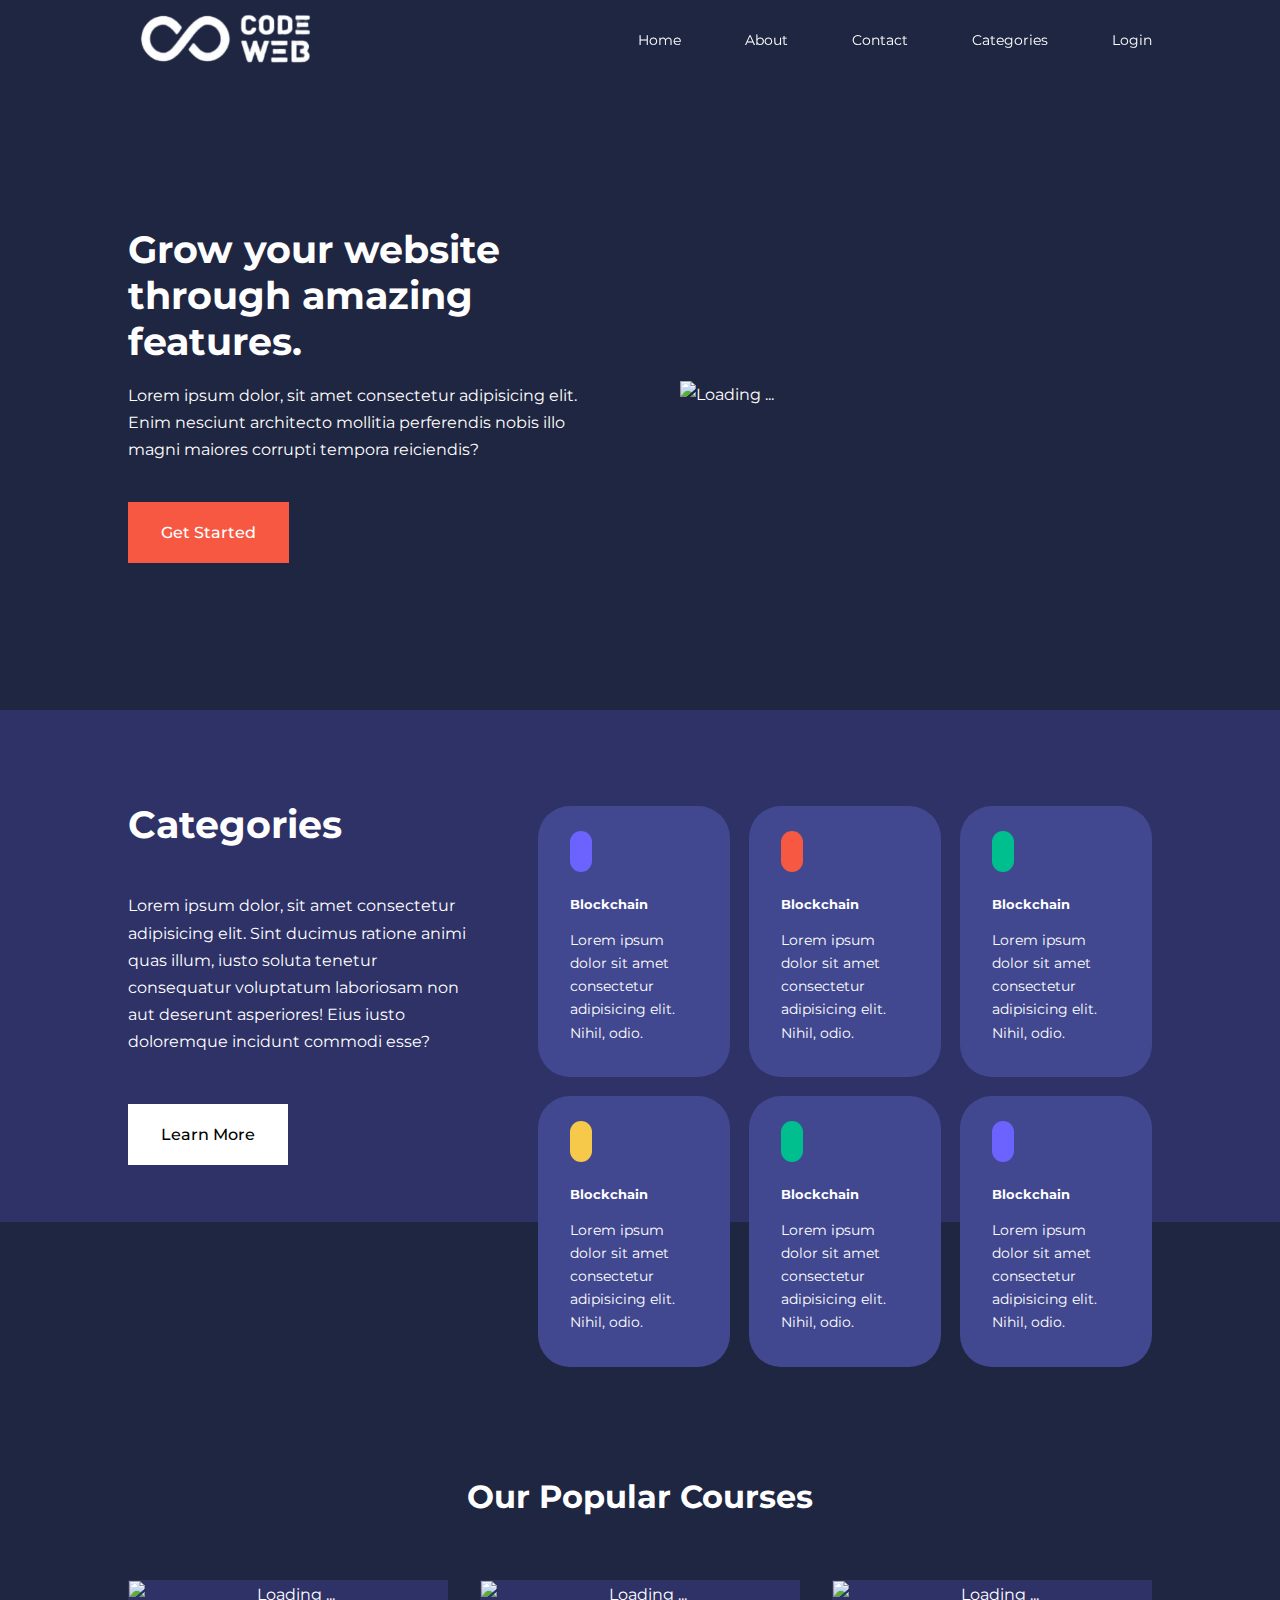
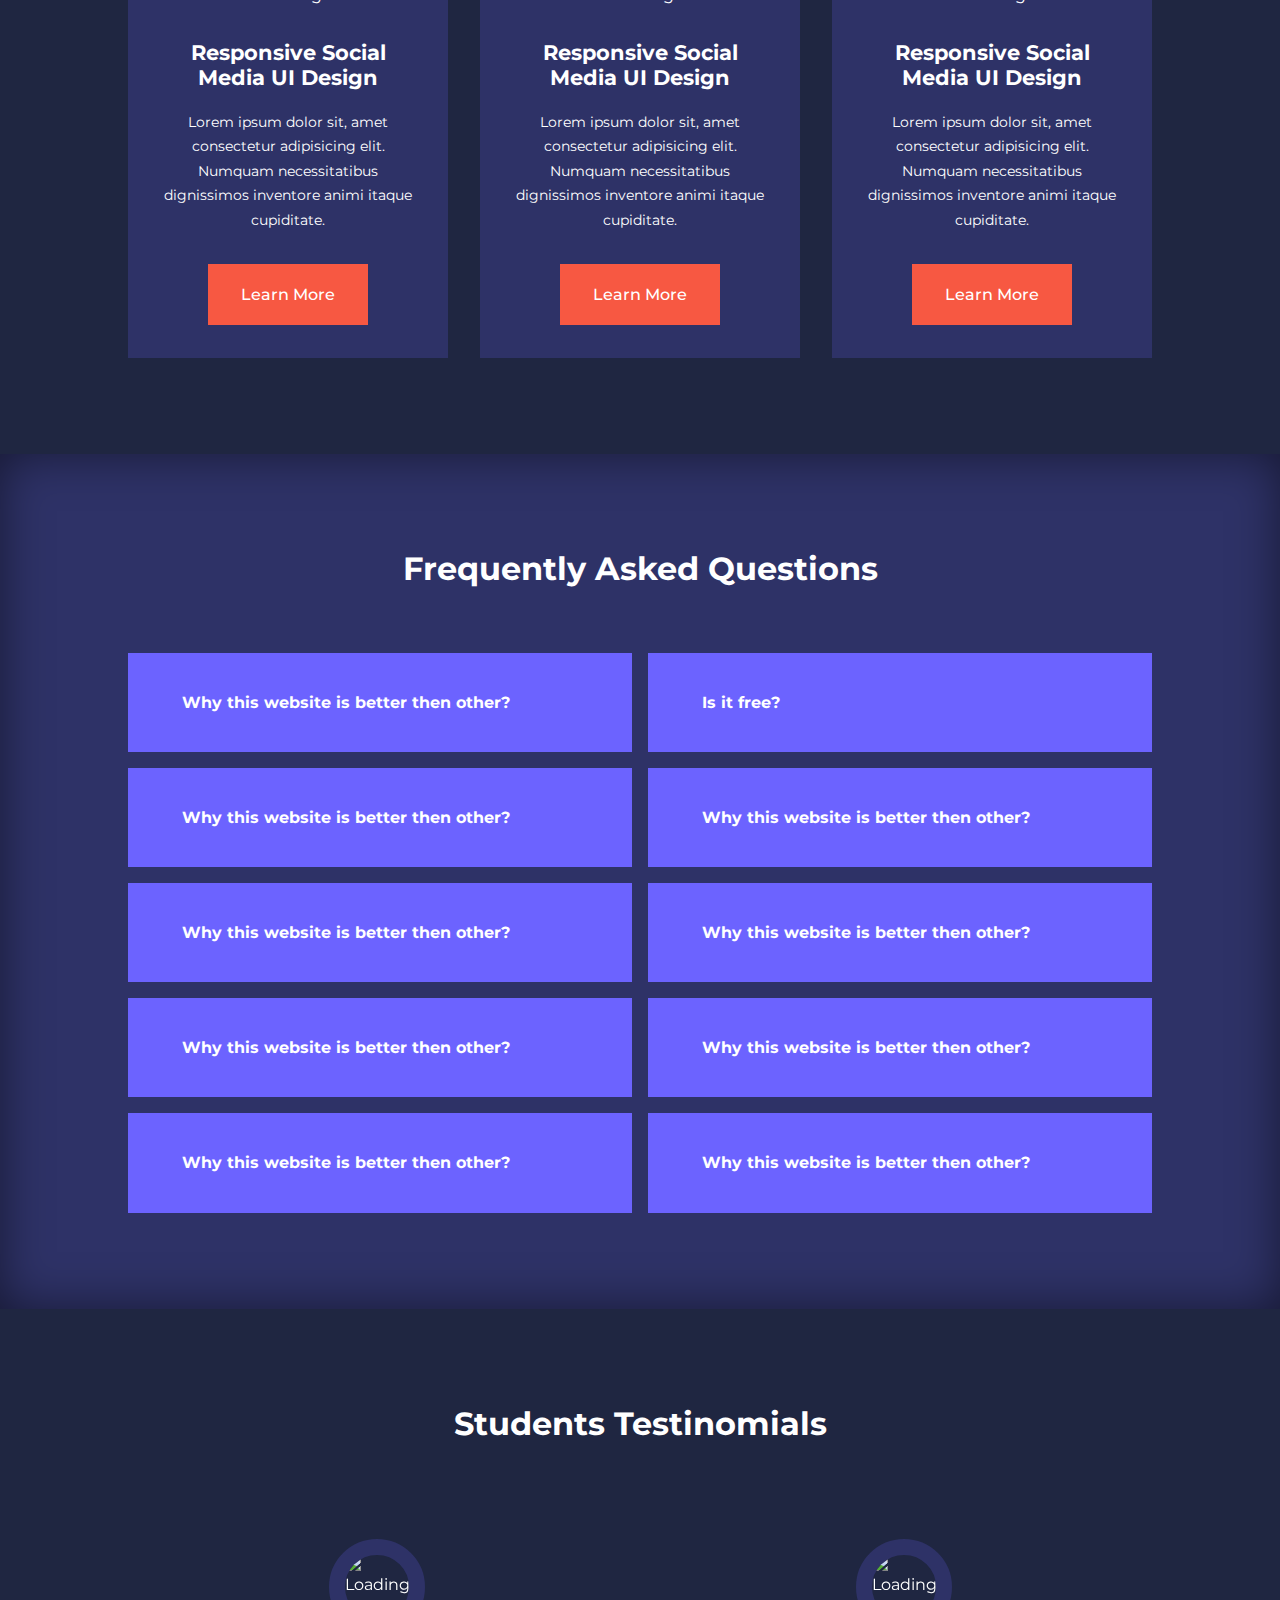
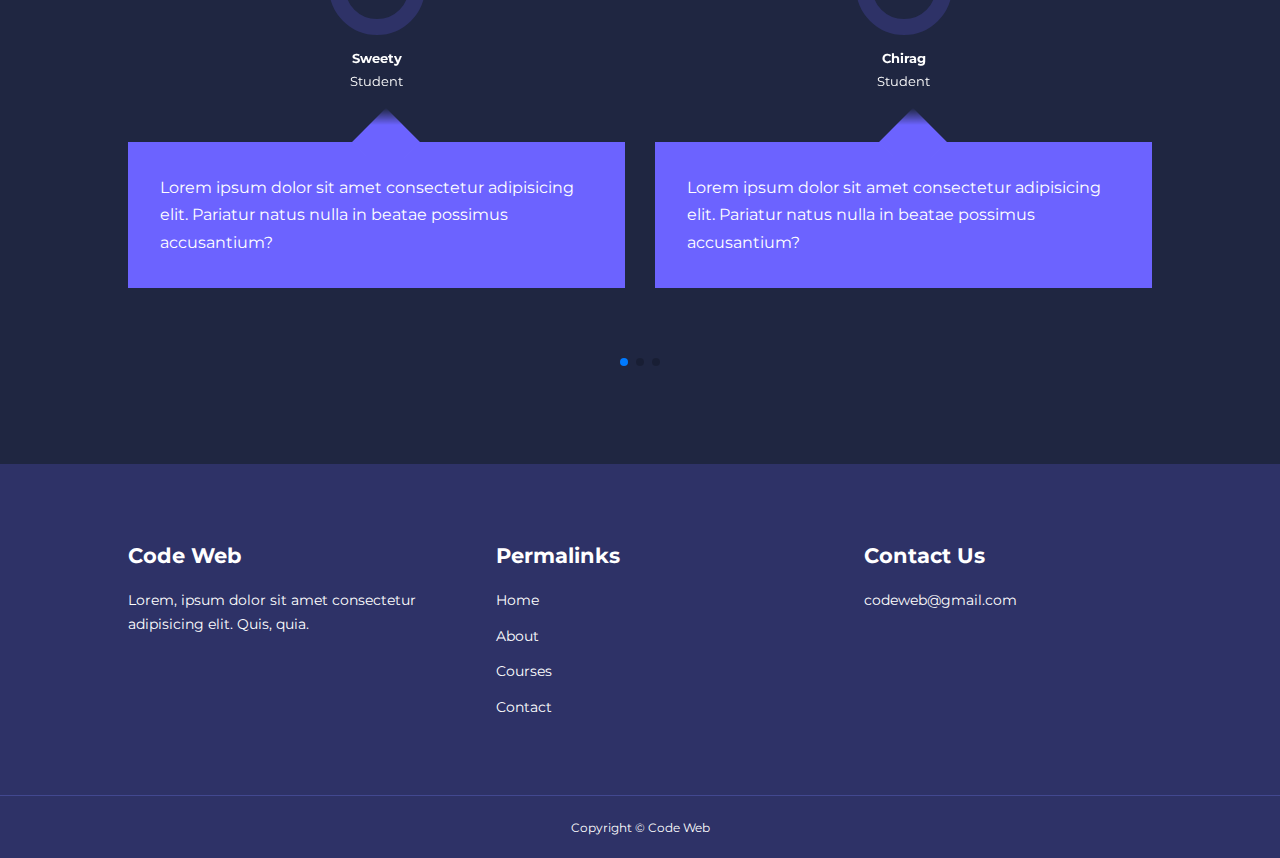
==== commit c75c41b5: "Updated Logo on Page Category and Home" ====
--- a/index.html
+++ b/index.html
@@ -31,8 +31,7 @@
     <div class="container nav_container">
       <!-- Pages -->
       <a href="index.html">
-        <img src="/media/images/Index_Page/avatar-001.jpg" alt="">
-        <h4>CodeWeb</h4>
+        <img src="/media/images/finallogowhite-removebg-preview.png" alt="">
       </a>
       <ul class="nav_menu">
         <li><a href="index.html">Home</a></li>
--- a/style.css
+++ b/style.css
@@ -128,13 +128,11 @@
 }
 
 .nav_container a img {
-  width: 5%;
+  width: 65%;
   margin-right: 20px;
 }
 
-.nav_container a h4 {
-  margin-top: 1rem;
-}
+
 
 nav button {
   display: none;
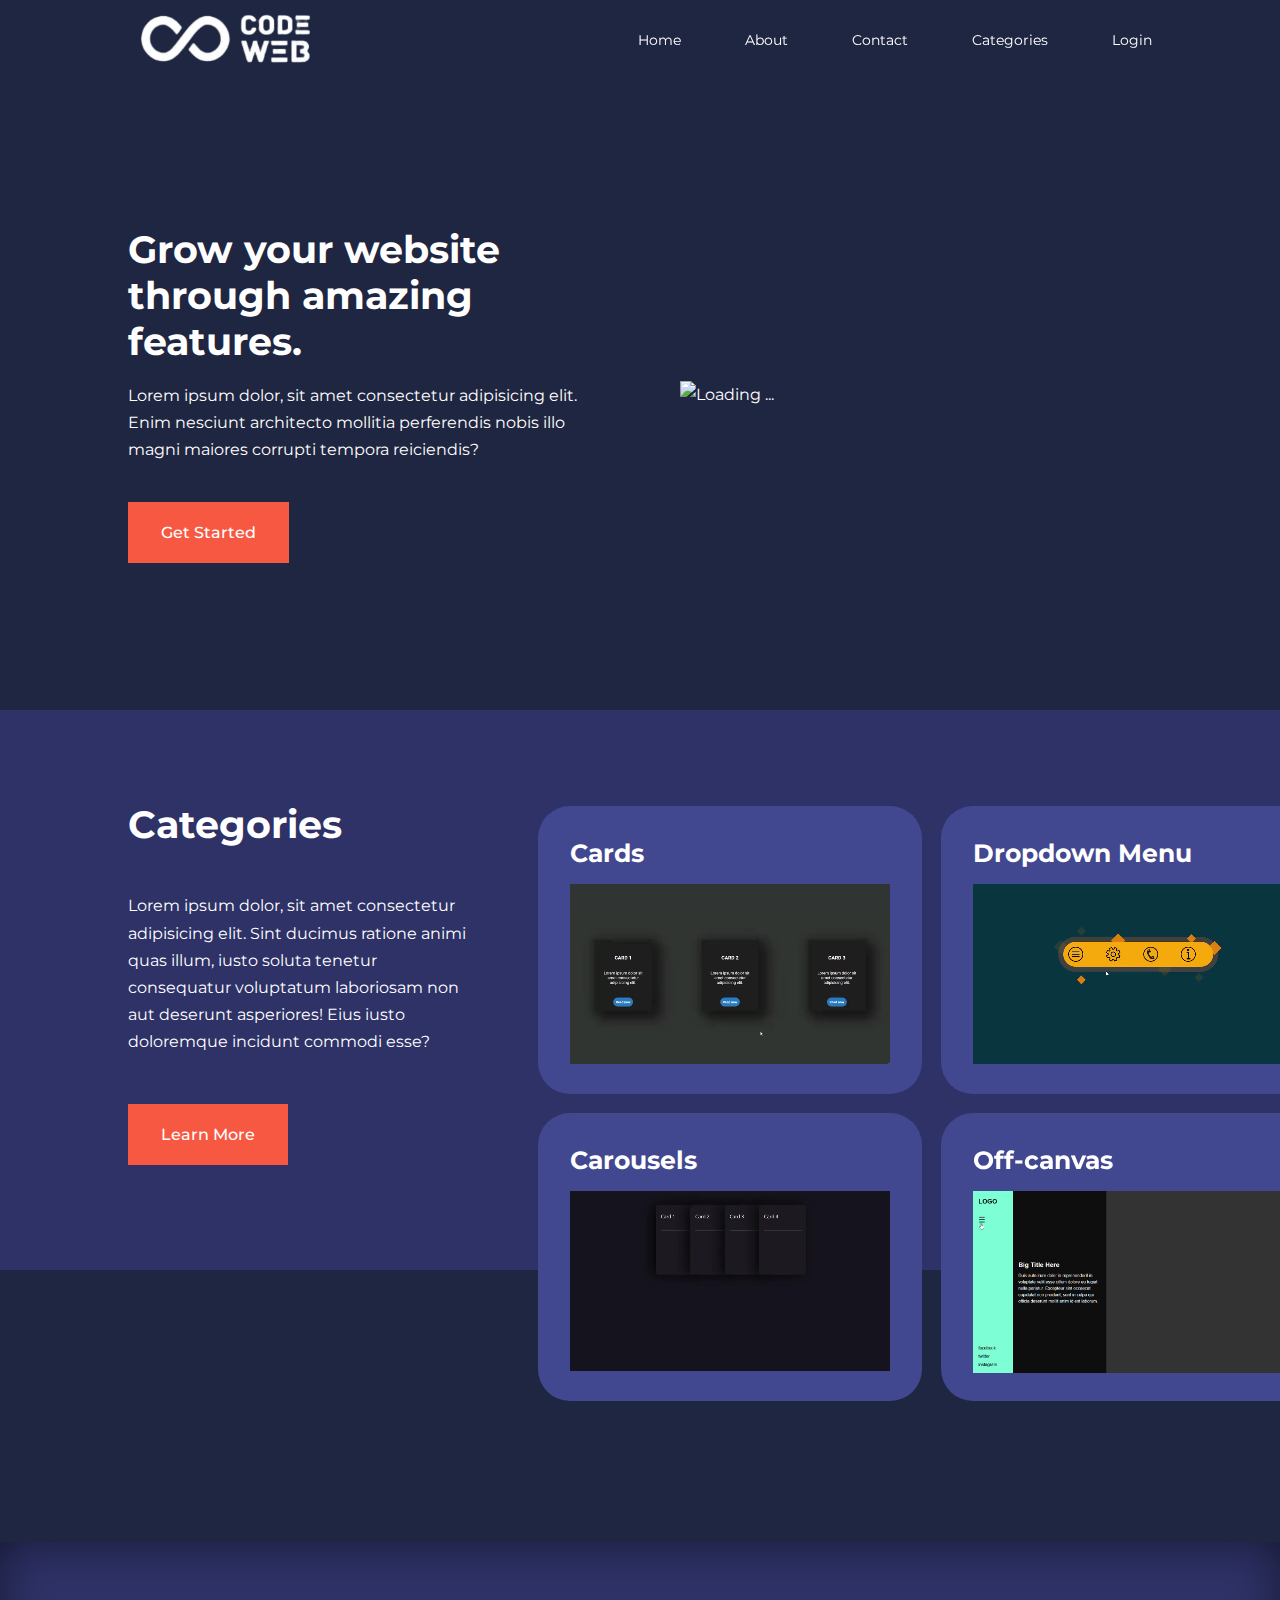
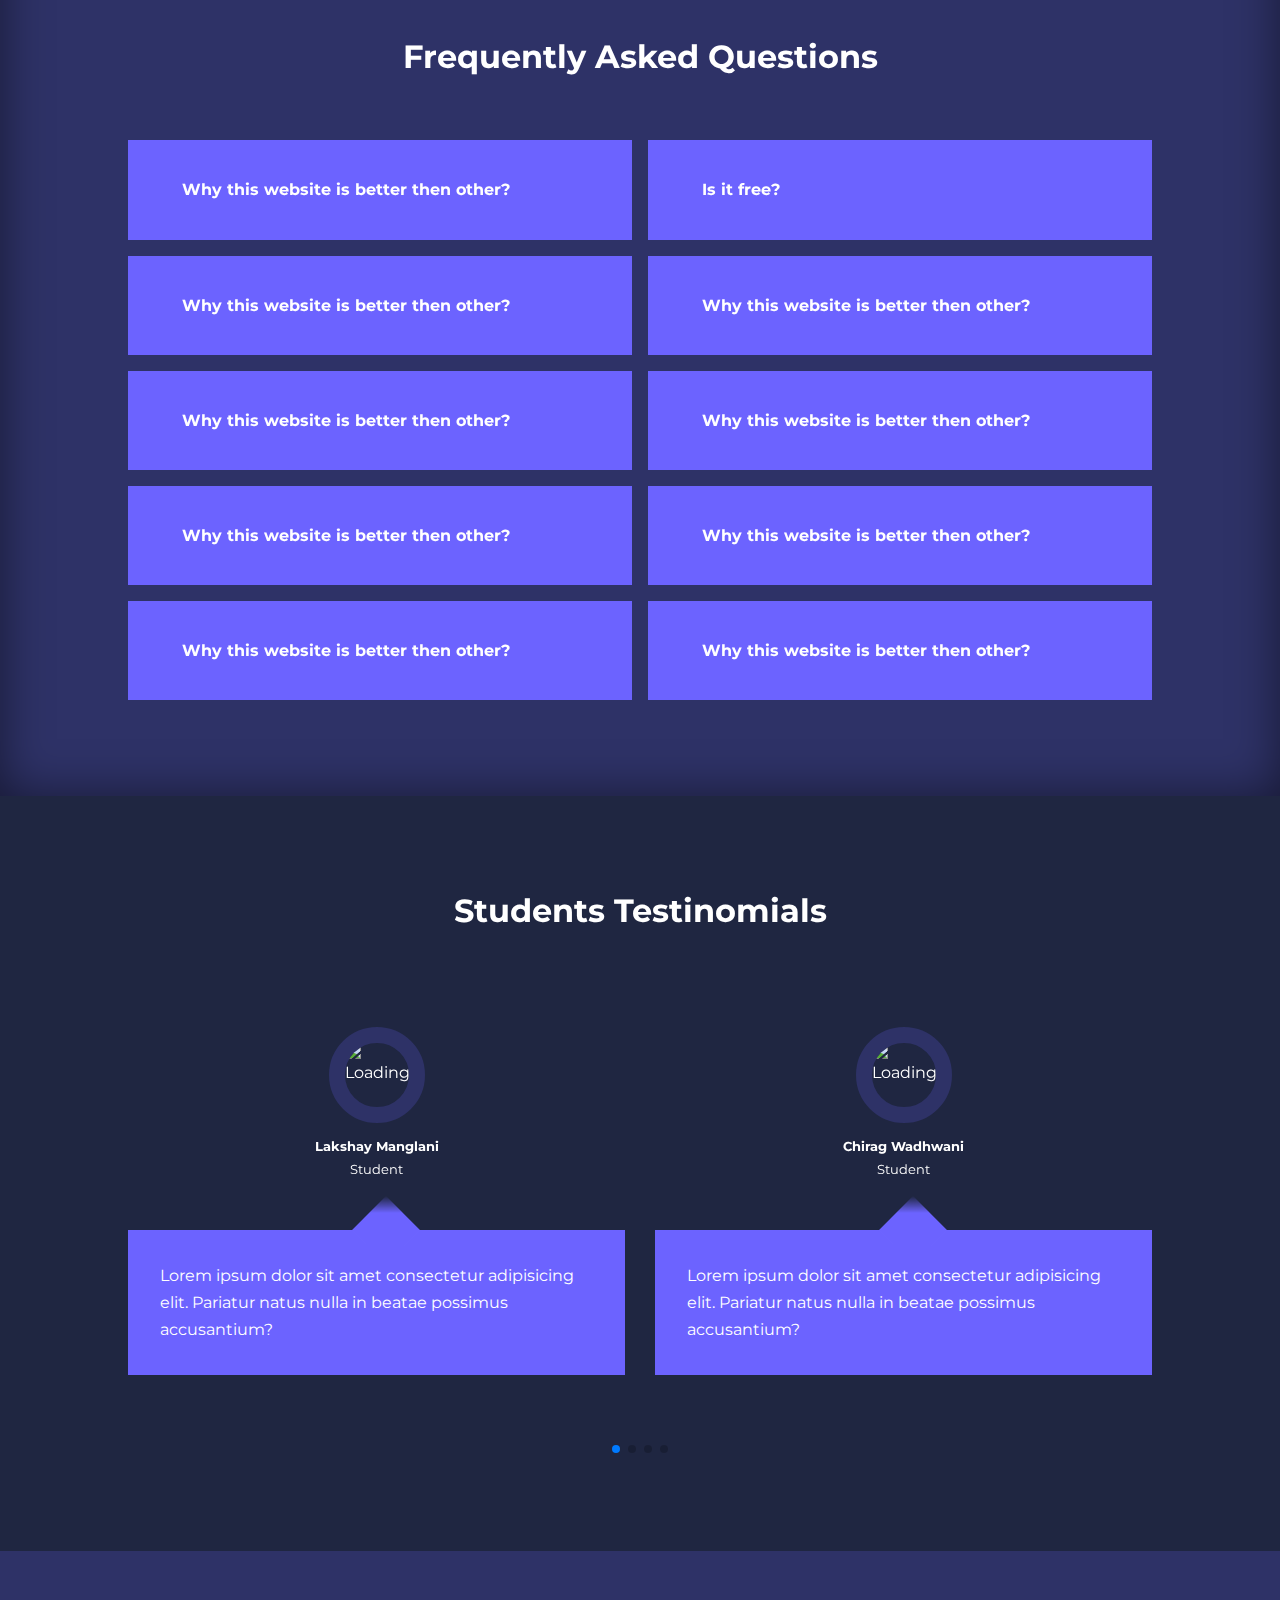
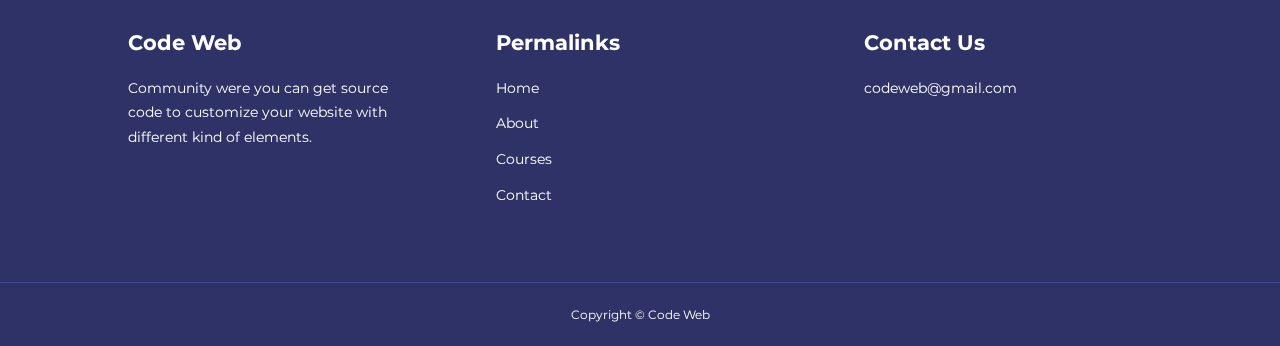
==== commit 2c89543c: "Updated Home Page" ====
--- a/index.html
+++ b/index.html
@@ -14,7 +14,7 @@
     rel="stylesheet" />
 
   <title>
-    Code Web : The ultimate way to improve your website through source code.
+    codeweb.com
   </title>
 
   <link rel="stylesheet" href="style.css" />
@@ -24,6 +24,7 @@
 
   <!-- SWIPER JS -->
   <link rel="stylesheet" href="https://cdn.jsdelivr.net/npm/swiper@8/swiper-bundle.min.css" />
+
 </head>
 
 <body>
@@ -83,69 +84,43 @@
           voluptatum laboriosam non aut deserunt asperiores! Eius iusto
           doloremque incidunt commodi esse?
         </p>
-        <a href="#" class="btn">Learn More</a>
+        <a href="/html/categories.html" class="btn">Learn More</a>
       </div>
 
       <div class="categories_right">
         <article class="category">
-          <span class="category_icon"><i class="uil uil-bitcoin-circle"></i></span>
-          <h5>Blockchain</h5>
-          <p>
-            Lorem ipsum dolor sit amet consectetur adipisicing elit. Nihil,
-            odio.
-          </p>
+          <a href="/html/cards.html">
+            <h5>Cards</h5>
+            <video autoplay loop src="/media/video/card.mp4"></video>
+          </a>
         </article>
 
         <article class="category">
-          <span class="category_icon"><i class="uil uil-bitcoin-circle"></i></span>
-          <h5>Blockchain</h5>
-          <p>
-            Lorem ipsum dolor sit amet consectetur adipisicing elit. Nihil,
-            odio.
-          </p>
+          <a href="/html/dropdown_menu.html">
+            <h5>Dropdown Menu</h5>
+            <video autoplay loop src="/media/video/dropdown_5.mp4"></video>
+          </a>
         </article>
 
         <article class="category">
-          <span class="category_icon"><i class="uil uil-bitcoin-circle"></i></span>
-          <h5>Blockchain</h5>
-          <p>
-            Lorem ipsum dolor sit amet consectetur adipisicing elit. Nihil,
-            odio.
-          </p>
+          <a href="/html/carousels.html">
+            <h5>Carousels</h5>
+            <video autoplay loop src="/media/video/carousel_4.mp4"></video>
+          </a>
         </article>
 
         <article class="category">
-          <span class="category_icon"><i class="uil uil-bitcoin-circle"></i></span>
-          <h5>Blockchain</h5>
-          <p>
-            Lorem ipsum dolor sit amet consectetur adipisicing elit. Nihil,
-            odio.
-          </p>
-        </article>
-
-        <article class="category">
-          <span class="category_icon"><i class="uil uil-bitcoin-circle"></i></span>
-          <h5>Blockchain</h5>
-          <p>
-            Lorem ipsum dolor sit amet consectetur adipisicing elit. Nihil,
-            odio.
-          </p>
-        </article>
-
-        <article class="category">
-          <span class="category_icon"><i class="uil uil-bitcoin-circle"></i></span>
-          <h5>Blockchain</h5>
-          <p>
-            Lorem ipsum dolor sit amet consectetur adipisicing elit. Nihil,
-            odio.
-          </p>
+          <a href="/html/off_canvas.html">
+            <h5>Off-canvas</h5>
+            <img src="/media/images/Off Canvas_2..gif" alt="">
+          </a>
         </article>
       </div>
     </div>
   </section>
   <!-- ============== END OF CATEGORIES ================= -->
 
-  <section class="courses">
+  <!-- <section class="courses">
     <h2>Our Popular Courses</h2>
     <div class="container courses_container">
       <article class="course">
@@ -190,11 +165,11 @@
         </div>
       </article>
     </div>
-  </section>
+  </section> -->
 
   <!-- ============== END OF COURSES ================= -->
 
-  <section class="faqs">
+  <section class="faqs" style="margin-top:17rem">
     <h2>Frequently Asked Questions</h2>
     <div class="container faqs_container">
       <article class="faq">
@@ -349,7 +324,7 @@
           <img src="/media/images/Index_Page/avatar-001.jpg" alt="Loading ..." />
         </div>
         <div class="testimonial_info">
-          <h5>Sweety</h5>
+          <h5>Lakshay Manglani</h5>
           <small>Student</small>
         </div>
         <div class="testimonial_body">
@@ -365,7 +340,7 @@
           <img src="/media/images/Index_Page/avatar-002.jpg" alt="Loading ..." />
         </div>
         <div class="testimonial_info">
-          <h5>Chirag</h5>
+          <h5>Chirag Wadhwani</h5>
           <small>Student</small>
         </div>
         <div class="testimonial_body">
@@ -381,7 +356,7 @@
           <img src="/media/images/Index_Page/avatar-001.jpg" alt="Loading ..." />
         </div>
         <div class="testimonial_info">
-          <h5>Sweety</h5>
+          <h5>Aryan Kumawat</h5>
           <small>Student</small>
         </div>
         <div class="testimonial_body">
@@ -397,7 +372,23 @@
           <img src="/media/images/Index_Page/avatar-002.jpg" alt="Loading ..." />
         </div>
         <div class="testimonial_info">
-          <h5>Chirag</h5>
+          <h5>Devansh Gupta</h5>
+          <small>Student</small>
+        </div>
+        <div class="testimonial_body">
+          <p>
+            Lorem ipsum dolor sit amet consectetur adipisicing elit. Pariatur
+            natus nulla in beatae possimus accusantium?
+          </p>
+        </div>
+      </article>
+
+      <article class="testimonial swiper-slide">
+        <div class="avatar">
+          <img src="/media/images/Index_Page/avatar-002.jpg" alt="Loading ..." />
+        </div>
+        <div class="testimonial_info">
+          <h5>Ifra Shaikh</h5>
           <small>Student</small>
         </div>
         <div class="testimonial_body">
@@ -420,8 +411,7 @@
           <h4>Code Web</h4>
         </a>
         <p>
-          Lorem, ipsum dolor sit amet consectetur adipisicing elit. Quis,
-          quia.
+          Community were you can get source code to customize your website with different kind of elements.
         </p>
       </div>
 
--- a/style.css
+++ b/style.css
@@ -187,7 +187,12 @@
 
 .categories {
   background: var(--color-bg1);
-  height: 32rem;
+  height: 35rem;
+}
+
+.categories_left a {
+  background: var(--color-danger);
+  color: var(--color-white);
 }
 
 .categories h1 {
@@ -210,8 +215,23 @@
 
 .categories_right {
   display: grid;
-  grid-template-columns: repeat(3, 1fr);
+  grid-template-columns: repeat(2, 1fr);
   gap: 1.2rem;
+  height: 35rem;
+}
+
+.categories_right h5 {
+  font-size: 25px;
+}
+
+.categories_right video {
+  width: 20rem;
+}
+
+.categories_right .category {
+  padding-top: 0;
+  padding-bottom: 0;
+  height: 18rem;
 }
 
 .category {
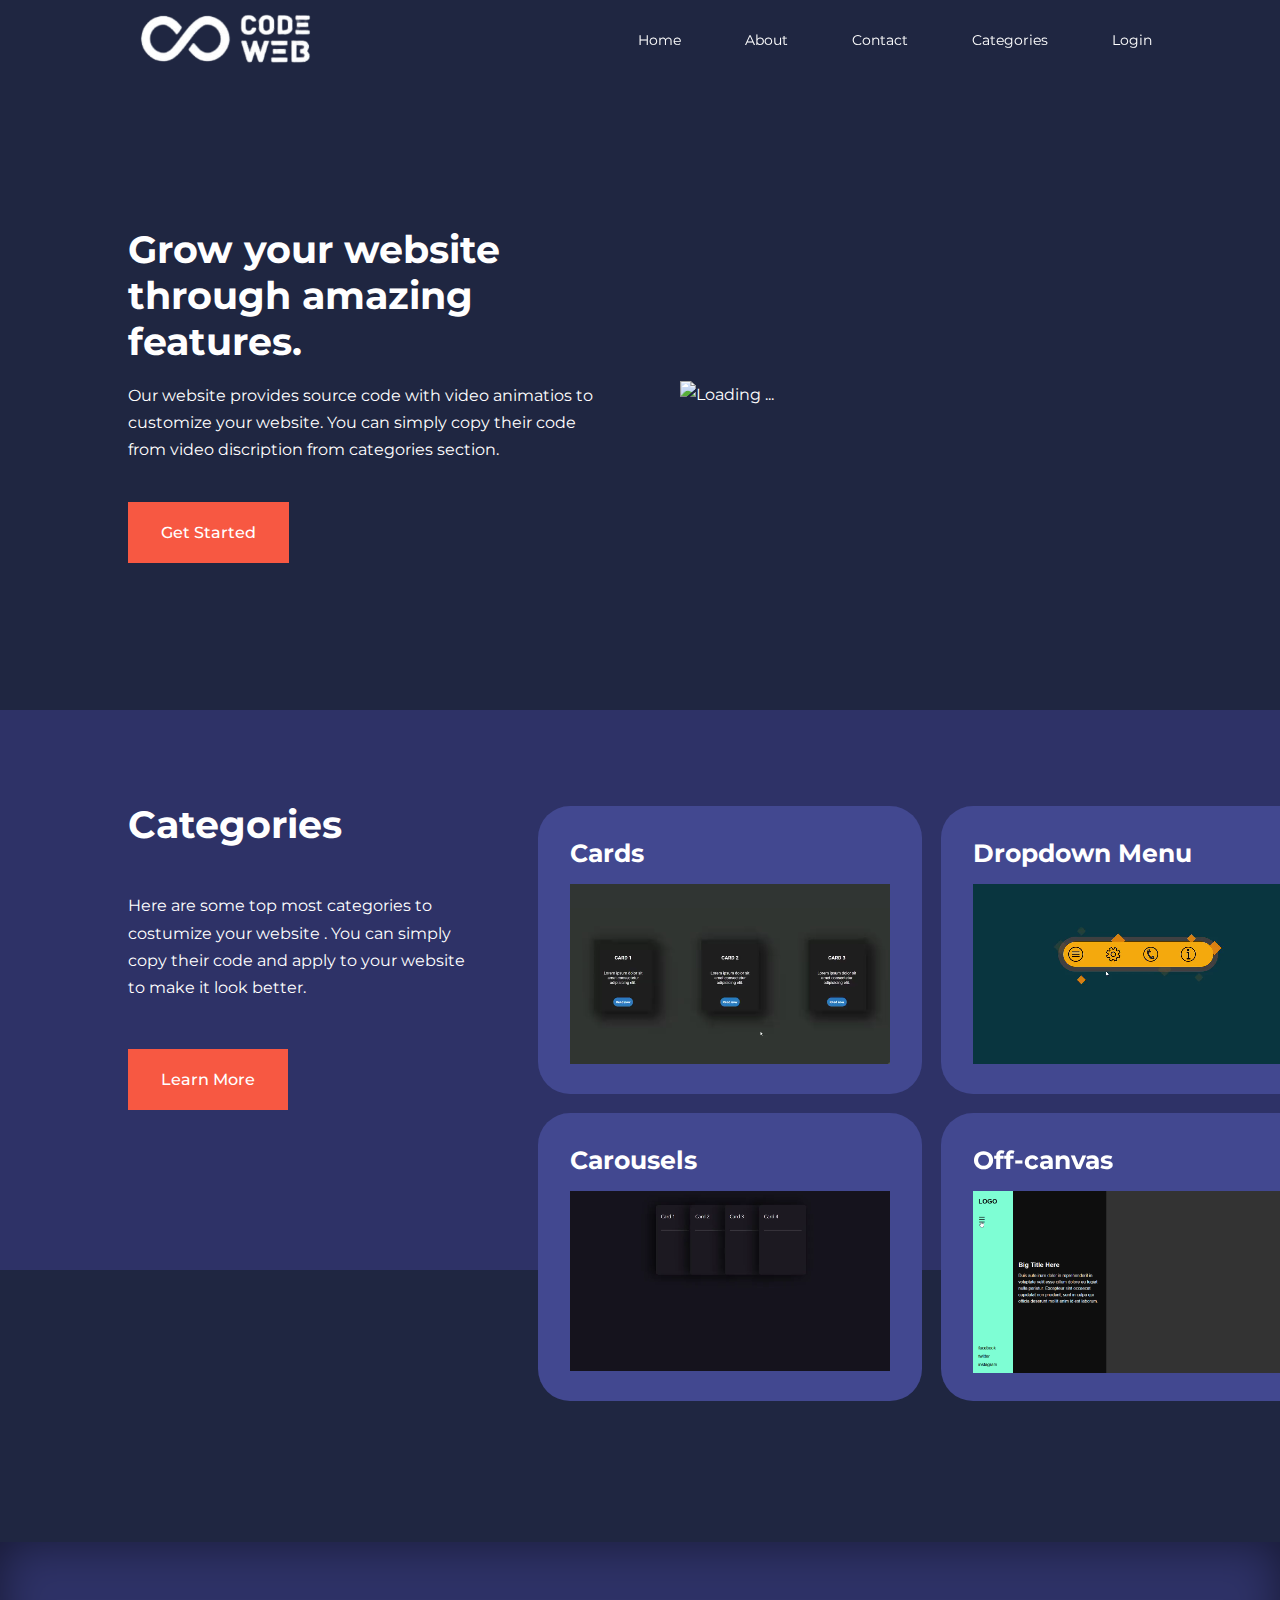
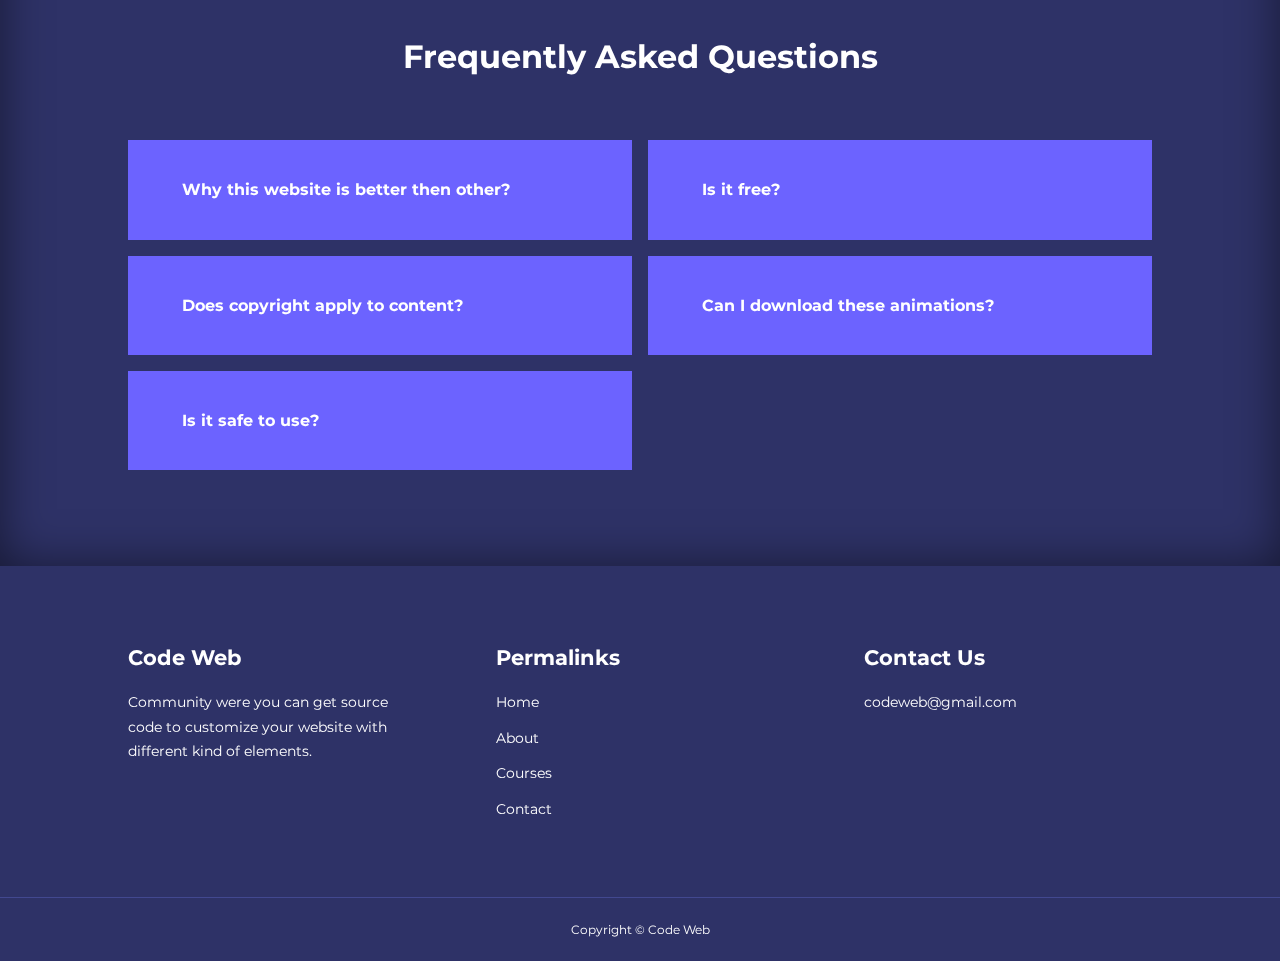
==== commit 0c8db12e: "Updated Last Four Categories" ====
--- a/index.html
+++ b/index.html
@@ -56,11 +56,10 @@
       <div class="header_left">
         <h1>Grow your website through amazing features.</h1>
         <p>
-          Lorem ipsum dolor, sit amet consectetur adipisicing elit. Enim
-          nesciunt architecto mollitia perferendis nobis illo magni maiores
-          corrupti tempora reiciendis?
+          Our website provides source code with video animatios to customize your website. You can simply copy their
+          code from video discription from categories section.
         </p>
-        <a href="/html/courses.html" class="btn btn-primary">Get Started</a>
+        <a href="/html/categories.html" class="btn btn-primary">Get Started</a>
       </div>
 
       <!-- Right Container -->
@@ -79,10 +78,8 @@
       <div class="categories_left">
         <h1>Categories</h1>
         <p>
-          Lorem ipsum dolor, sit amet consectetur adipisicing elit. Sint
-          ducimus ratione animi quas illum, iusto soluta tenetur consequatur
-          voluptatum laboriosam non aut deserunt asperiores! Eius iusto
-          doloremque incidunt commodi esse?
+          Here are some top most categories to costumize your website . You can simply copy their code and apply to your
+          website to make it look better.
         </p>
         <a href="/html/categories.html" class="btn">Learn More</a>
       </div>
@@ -179,9 +176,7 @@
         <div class="question_answer">
           <h4>Why this website is better then other?</h4>
           <p>
-            Lorem ipsum dolor sit, amet consectetur adipisicing elit.
-            Reiciendis porro vel maiores incidunt, expedita esse ullam fugiat
-            reprehenderit voluptatum? Qui?
+            As this website do not require any subscription to get source codes.
           </p>
         </div>
       </article>
@@ -193,121 +188,42 @@
         <div class="question_answer">
           <h4>Is it free?</h4>
           <p>
-            Lorem ipsum dolor sit, amet consectetur adipisicing elit.
-            Reiciendis porro vel maiores incidunt, expedita esse ullam fugiat
-            reprehenderit voluptatum? Qui?
-          </p>
-        </div>
-      </article>
-
-      <article class="faq">
-        <div class="faq_icon">
-          <i class="uil uil-plus"></i>
-        </div>
-        <div class="question_answer">
-          <h4>Why this website is better then other?</h4>
-          <p>
-            Lorem ipsum dolor sit, amet consectetur adipisicing elit.
-            Reiciendis porro vel maiores incidunt, expedita esse ullam fugiat
-            reprehenderit voluptatum? Qui?
-          </p>
-        </div>
-      </article>
-
-      <article class="faq">
-        <div class="faq_icon">
-          <i class="uil uil-plus"></i>
-        </div>
-        <div class="question_answer">
-          <h4>Why this website is better then other?</h4>
-          <p>
-            Lorem ipsum dolor sit, amet consectetur adipisicing elit.
-            Reiciendis porro vel maiores incidunt, expedita esse ullam fugiat
-            reprehenderit voluptatum? Qui?
-          </p>
-        </div>
-      </article>
-
-      <article class="faq">
-        <div class="faq_icon">
-          <i class="uil uil-plus"></i>
-        </div>
-        <div class="question_answer">
-          <h4>Why this website is better then other?</h4>
-          <p>
-            Lorem ipsum dolor sit, amet consectetur adipisicing elit.
-            Reiciendis porro vel maiores incidunt, expedita esse ullam fugiat
-            reprehenderit voluptatum? Qui?
-          </p>
-        </div>
-      </article>
-
-      <article class="faq">
-        <div class="faq_icon">
-          <i class="uil uil-plus"></i>
-        </div>
-        <div class="question_answer">
-          <h4>Why this website is better then other?</h4>
-          <p>
-            Lorem ipsum dolor sit, amet consectetur adipisicing elit.
-            Reiciendis porro vel maiores incidunt, expedita esse ullam fugiat
-            reprehenderit voluptatum? Qui?
-          </p>
-        </div>
-      </article>
-
-      <article class="faq">
-        <div class="faq_icon">
-          <i class="uil uil-plus"></i>
-        </div>
-        <div class="question_answer">
-          <h4>Why this website is better then other?</h4>
-          <p>
-            Lorem ipsum dolor sit, amet consectetur adipisicing elit.
-            Reiciendis porro vel maiores incidunt, expedita esse ullam fugiat
-            reprehenderit voluptatum? Qui?
-          </p>
-        </div>
-      </article>
-
-      <article class="faq">
-        <div class="faq_icon">
-          <i class="uil uil-plus"></i>
-        </div>
-        <div class="question_answer">
-          <h4>Why this website is better then other?</h4>
-          <p>
-            Lorem ipsum dolor sit, amet consectetur adipisicing elit.
-            Reiciendis porro vel maiores incidunt, expedita esse ullam fugiat
-            reprehenderit voluptatum? Qui?
-          </p>
-        </div>
-      </article>
-
-      <article class="faq">
-        <div class="faq_icon">
-          <i class="uil uil-plus"></i>
-        </div>
-        <div class="question_answer">
-          <h4>Why this website is better then other?</h4>
-          <p>
-            Lorem ipsum dolor sit, amet consectetur adipisicing elit.
-            Reiciendis porro vel maiores incidunt, expedita esse ullam fugiat
-            reprehenderit voluptatum? Qui?
-          </p>
-        </div>
-      </article>
-
-      <article class="faq">
-        <div class="faq_icon">
-          <i class="uil uil-plus"></i>
-        </div>
-        <div class="question_answer">
-          <h4>Why this website is better then other?</h4>
-          <p>
-            Lorem ipsum dolor sit, amet consectetur adipisicing elit.
-            Reiciendis porro vel maiores incidunt, expedita esse ullam fugiat
-            reprehenderit voluptatum? Qui?
+            Yes, this website is completely free to use.
+          </p>
+        </div>
+      </article>
+      <article class="faq">
+        <div class="faq_icon">
+          <i class="uil uil-plus"></i>
+        </div>
+        <div class="question_answer">
+          <h4>Does copyright apply to content?</h4>
+          <p>
+            No, there is no copyright issue.
+          </p>
+        </div>
+      </article>
+
+      <article class="faq">
+        <div class="faq_icon">
+          <i class="uil uil-plus"></i>
+        </div>
+        <div class="question_answer">
+          <h4>Can I download these animations?</h4>
+          <p>
+            Yes, you can easily download the video, image and gif(If any).
+          </p>
+        </div>
+      </article>
+
+      <article class="faq">
+        <div class="faq_icon">
+          <i class="uil uil-plus"></i>
+        </div>
+        <div class="question_answer">
+          <h4>Is it safe to use?</h4>
+          <p>
+            Yes, it's completey safe to use.
           </p>
         </div>
       </article>
@@ -316,7 +232,7 @@
 
   <!-- END OF FAQ -->
 
-  <section class="container testimonial_container mySwiper">
+  <!-- <section class="container testimonial_container mySwiper">
     <h2>Students Testinomials</h2>
     <div class="swiper-wrapper">
       <article class="testimonial swiper-slide">
@@ -329,6 +245,21 @@
         </div>
         <div class="testimonial_body">
           <p>
+            
+          </p>
+        </div>
+      </article>
+
+      <article class="testimonial swiper-slide">
+        <div class="avatar">
+          <img src="/media/images/Index_Page/avatar-002.jpg" alt="Loading ..." />
+        </div>
+        <div class="testimonial_info">
+          <h5>Chirag Wadhwani</h5>
+          <small>Student</small>
+        </div>
+        <div class="testimonial_body">
+          <p>
             Lorem ipsum dolor sit amet consectetur adipisicing elit. Pariatur
             natus nulla in beatae possimus accusantium?
           </p>
@@ -337,10 +268,10 @@
 
       <article class="testimonial swiper-slide">
         <div class="avatar">
-          <img src="/media/images/Index_Page/avatar-002.jpg" alt="Loading ..." />
-        </div>
-        <div class="testimonial_info">
-          <h5>Chirag Wadhwani</h5>
+          <img src="/media/images/Index_Page/avatar-001.jpg" alt="Loading ..." />
+        </div>
+        <div class="testimonial_info">
+          <h5>Aryan Kumawat</h5>
           <small>Student</small>
         </div>
         <div class="testimonial_body">
@@ -353,10 +284,10 @@
 
       <article class="testimonial swiper-slide">
         <div class="avatar">
-          <img src="/media/images/Index_Page/avatar-001.jpg" alt="Loading ..." />
-        </div>
-        <div class="testimonial_info">
-          <h5>Aryan Kumawat</h5>
+          <img src="/media/images/Index_Page/avatar-002.jpg" alt="Loading ..." />
+        </div>
+        <div class="testimonial_info">
+          <h5>Devansh Gupta</h5>
           <small>Student</small>
         </div>
         <div class="testimonial_body">
@@ -372,7 +303,7 @@
           <img src="/media/images/Index_Page/avatar-002.jpg" alt="Loading ..." />
         </div>
         <div class="testimonial_info">
-          <h5>Devansh Gupta</h5>
+          <h5>Ifra Shaikh</h5>
           <small>Student</small>
         </div>
         <div class="testimonial_body">
@@ -382,25 +313,9 @@
           </p>
         </div>
       </article>
-
-      <article class="testimonial swiper-slide">
-        <div class="avatar">
-          <img src="/media/images/Index_Page/avatar-002.jpg" alt="Loading ..." />
-        </div>
-        <div class="testimonial_info">
-          <h5>Ifra Shaikh</h5>
-          <small>Student</small>
-        </div>
-        <div class="testimonial_body">
-          <p>
-            Lorem ipsum dolor sit amet consectetur adipisicing elit. Pariatur
-            natus nulla in beatae possimus accusantium?
-          </p>
-        </div>
-      </article>
     </div>
     <div class="swiper-pagination"></div>
-  </section>
+  </section> -->
 
   <!-- ========================== End of Testimonials ========================= -->
 
